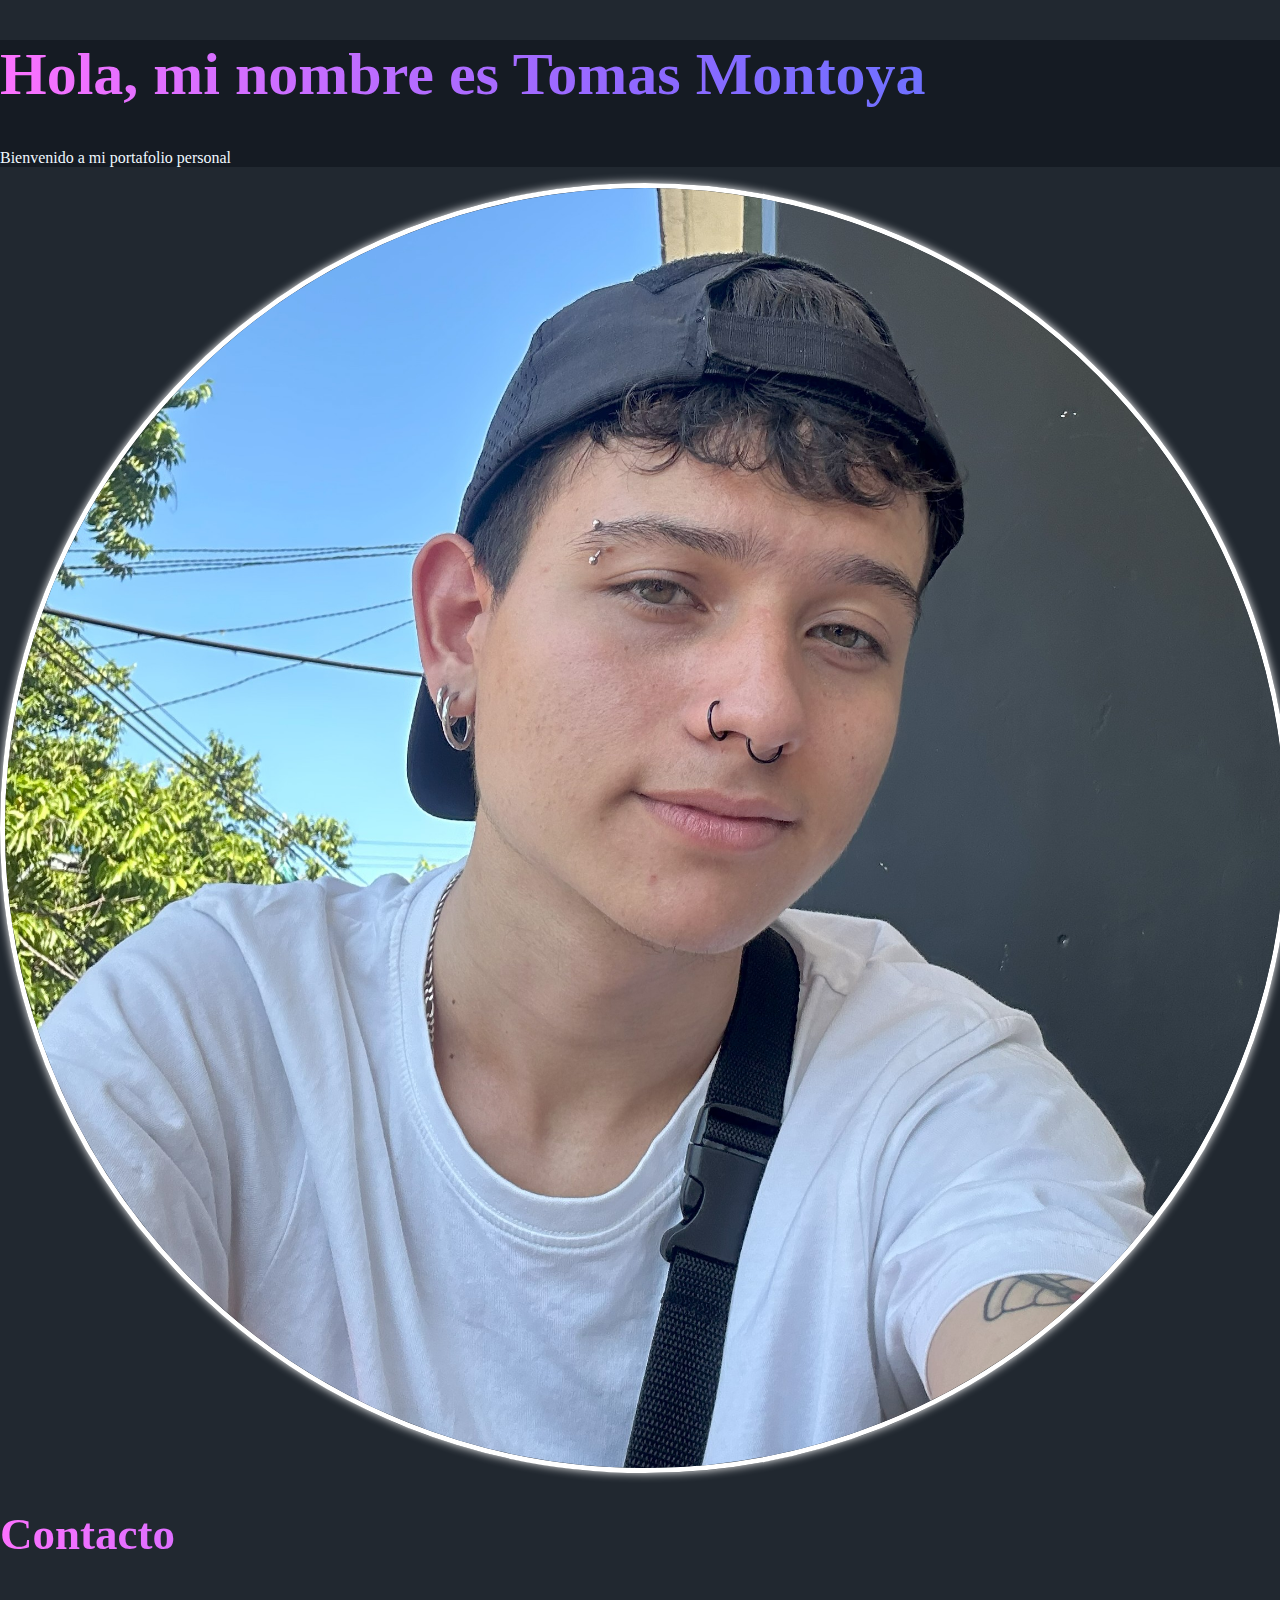
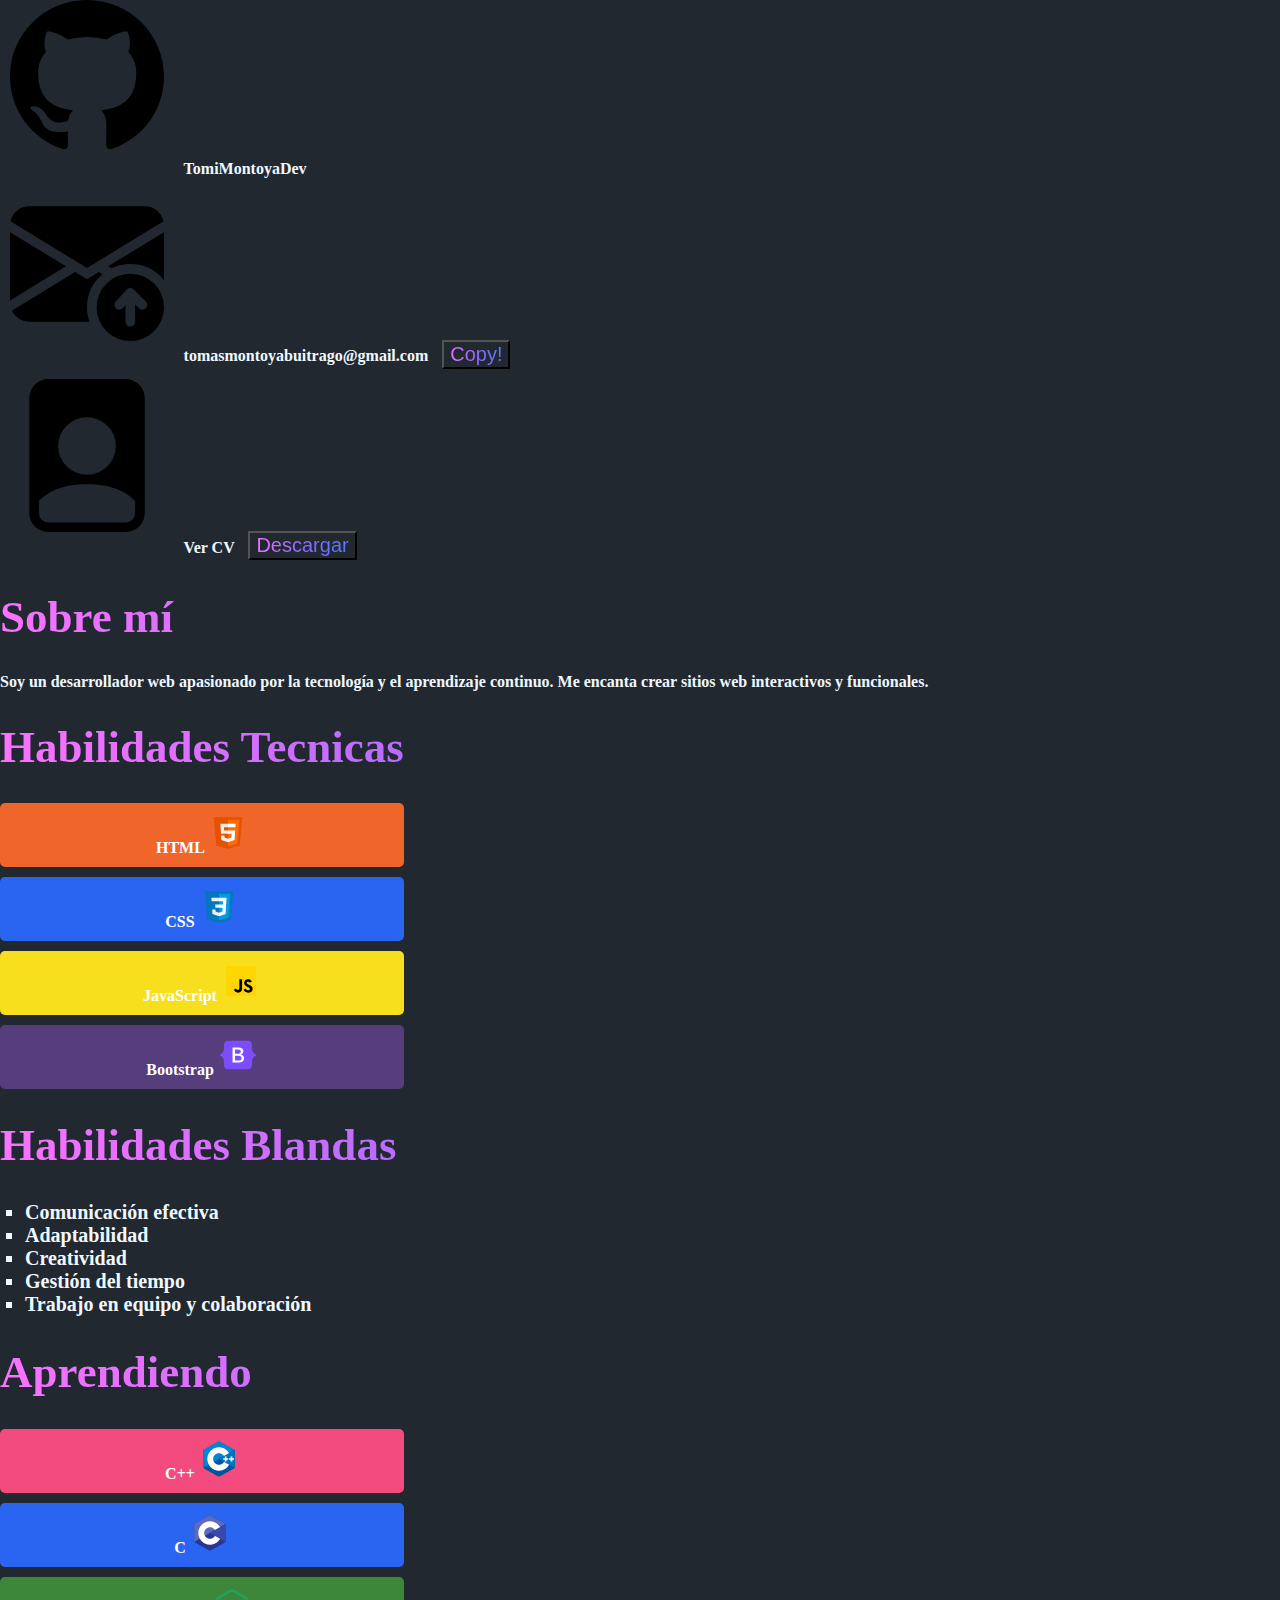
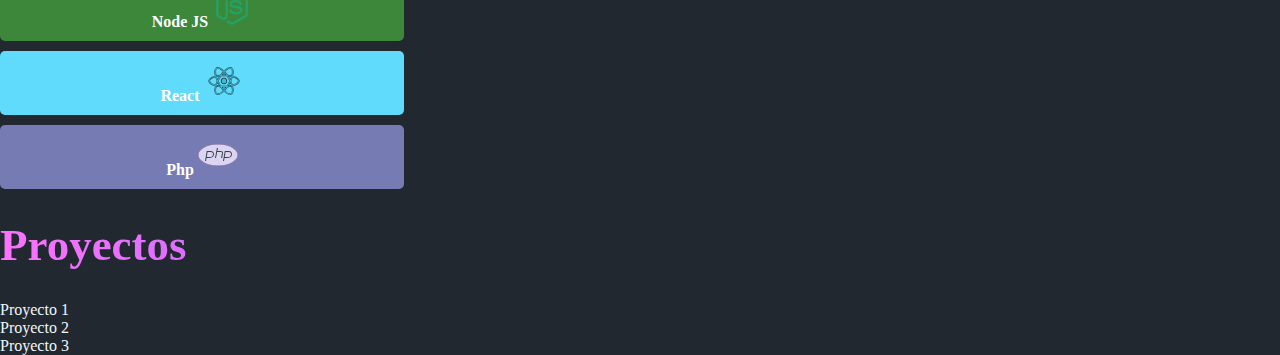
==== index.html @ 0b754c46 "first commit" ====
<!DOCTYPE html>
<html lang="es">
  <head>
    <meta charset="utf-8" />
    <meta name="viewport" content="width=device-width, initial-scale=1" />
    <title>Portfolio</title>
    <link
      href="https://cdn.jsdelivr.net/npm/bootstrap@5.3.5/dist/css/bootstrap.min.css"
      rel="stylesheet"
      integrity="sha384-SgOJa3DmI69IUzQ2PVdRZhwQ+dy64/BUtbMJw1MZ8t5HZApcHrRKUc4W0kG879m7"
      crossorigin="anonymous"
    />
    <link rel="stylesheet" href="index.css" />
  </head>
  <body>
    <header class="text-white text-center p-3" id="header">
      <h1 id="title">Hola, mi nombre es Tomas Montoya</h1>
      <p>Bienvenido a mi portafolio personal</p>
    </header>
    <main>
      <!-- IMAGEN -->
      <div class="container mt-5">
        <div class="row">
          <div class="col-md-6">
            <img
              src="./img/fototomi.jpg"
              alt=""
              id="fototomi"
              class="img-fluid"
            />
          </div>
          <!-- FIN IMAGEN -->

          <!-- CONTACTO -->
          <div class="col-md-6 d-">
            <h1>Contacto</h1>
            <ul class="d-flex flex-column">
              <li id="gith">
                <a href="https://github.com/TomiMontoyaDev" target="_blank"><img src="./img/github.svg" id="github" alt=""  /></a>TomiMontoyaDev 
              </li>
              <li id="mail"><a href="mailto:tomasmontoyabuitrago@gmail.com" target="_blank"><img src="./img/mail.svg" id="correo" alt="" ></a>tomasmontoyabuitrago@gmail.com <button id="copiar" onclick="copiarCorreo()">Copy!</button></li>
              <li id="hojavida"><a href="./Hoja de vida Tomas.pdf" target="_blank"><img src="./img/cv.svg" id="cv" alt="" /></a>Ver CV <button id ="descargar" onclick="descargarCV()">Descargar</button></li>
              </ul>
              <!-- FIN CONTACTO -->

              <!-- SOBRE MI -->
            <h1>Sobre mí</h1>
            <p id="sobremi">
              Soy un desarrollador web apasionado por la tecnología y el
              aprendizaje continuo. Me encanta crear sitios web interactivos y
              funcionales.
            </p>
            <!-- FIN SOBRE MI -->

            <!-- HARDSKILLS -->
            <h1>Habilidades Tecnicas</h1>
            <ul>
              <li id="html">HTML <img src="./img/html.svg" width="40px" alt="" /></li>
              <li id="css">CSS <img src="./img/css.svg" width="40px" alt="" /></li>
              <li id="js">JavaScript <img src="./img/js.svg" width="40px" alt="" /></li>
              <li id="bootstrap">
                Bootstrap <img src="./img/bootstrap.svg" width="40px" alt="" />
              </li>
            </ul>
            <!-- FIN HARDSKILLS -->
          </div>
          <div class="col-md-6">
            <!-- SOFTSKILLS -->
            <h1>Habilidades Blandas</h1>
            <ul id="softskills">
              <li>Comunicación efectiva</li>
              <li>Adaptabilidad</li>
              <li>Creatividad</li>
              <li>Gestión del tiempo</li>
              <li>Trabajo en equipo y colaboración</li>
            </ul>
            <!-- FIN SOFTSKILLS -->

            <!-- APRENDIENDO -->
            <h1>Aprendiendo</h1>
            <ul>
              <li id="cpp">C++ <img src="./img/cpp.svg" width="40px" alt="" /></li>
              <li id="c">C <img src="./img/c.svg" width="40px" alt="" /></li>
              <li id="nodejs">
                Node JS <img src="./img/nodejs.svg" width="40px" alt="" />
              </li>
              <li id="react">React <img src="./img/react.svg" width="40px" alt="" /></li>
              <li id="php">Php <img src="./img/php.svg" width="40px" alt="" /></li>
            </ul>
            <!-- FIN APRENDIENDO -->
          </div>
        </div>
      </div>
      <!-- PROYECTOS -->
      <div class="container mt-5 mb-5" id="proyectos">
        <div class="row">
          <div class="col-md-6">
            <h1>Proyectos</h1>
            <ul>
              <li>Proyecto 1</li>
              <li>Proyecto 2</li>
              <li>Proyecto 3</li>
            </ul>
          </div>
          <!-- FIN PROYECTOS -->
    </main>
    <script
      src="https://cdn.jsdelivr.net/npm/bootstrap@5.3.5/dist/js/bootstrap.bundle.min.js"
      integrity="sha384-k6d4wzSIapyDyv1kpU366/PK5hCdSbCRGRCMv+eplOQJWyd1fbcAu9OCUj5zNLiq"
      crossorigin="anonymous"
    ></script>
    <script>
      function copiarCorreo() {
        const correo = "tomasmontoyabuitrago@gmail.com";
        navigator.clipboard.writeText(correo);
        document.getElementById("copiar").innerText = "¡Copiado!";
        setTimeout(() => {
          document.getElementById("copiar").innerText = "Copy!";
        }, 2000);
      }

      function descargarCV() {
        const link = document.createElement("a");
        link.href = "./Hoja de vida Tomas.pdf";
        link.download = "Hoja de vida Tomas.pdf";
        link.click();
      }

    </script>
  </body>
</html>
---- index.css ----
html,
body {
  margin: 0;
  padding: 0;
  background-color: #212830;
  color: aliceblue;
}

#fototomi {
  border-radius: 100%;
  width: 100%;
  height: 90%;
  object-fit: cover;
  object-position: center;
  box-shadow: 0 0 10px rgba(255, 255, 255);
  transition: transform 0.3s ease-in-out;
  cursor: pointer;
  border-radius: 100%;
  border: 5px solid #fff;
}

#header {
  background-color: #151b23;
}

#title {
  background: linear-gradient(
    to right,
    #fc72ff,
    #8f68ff,
    #487bff,
    #8f68ff,
    #fc72ff
  );
  background-size: 200%;
  background-clip: text;
  -webkit-background-clip: text;
  -webkit-text-fill-color: transparent;
  animation: gradient 2.5s linear infinite;
  font-size: 60px;
}

@keyframes gradient {
  to {
    background-position: 200%;
  }
}

ul {
  list-style-type: none;
  padding: 0;
  margin: 0;
}

#html {
  background-color: #f06529;
  color: #fff;
  padding: 10px;
  border-radius: 5px;
  margin-bottom: 10px;
  font-weight: bold;
  width: 30%;
  text-align: center;
}

#css {
  background-color: #2965f1;
  color: #fff;
  padding: 10px;
  border-radius: 5px;
  margin-bottom: 10px;
  font-weight: bold;
  width: 30%;
  text-align: center;
}

#js {
  background-color: #f7df1e;
  color: #fff;
  padding: 10px;
  border-radius: 5px;
  margin-bottom: 10px;
  font-weight: bold;
  width: 30%;
  text-align: center;
}

#bootstrap {
  background-color: #563d7c;
  color: #fff;
  padding: 10px;
  border-radius: 5px;
  margin-bottom: 10px;
  font-weight: bold;
  width: 30%;
  text-align: center;
}

#cpp {
  background-color: #f34b7d;
  color: #fff;
  padding: 10px;
  border-radius: 5px;
  margin-bottom: 10px;
  font-weight: bold;
  width: 30%;
  text-align: center;
}

#c {
  background-color: #2965f1;
  color: #fff;
  padding: 10px;
  border-radius: 5px;
  margin-bottom: 10px;
  font-weight: bold;
  width: 30%;
  text-align: center;
}

#nodejs {
  background-color: #3c873a;
  color: #fff;
  padding: 10px;
  border-radius: 5px;
  margin-bottom: 10px;
  font-weight: bold;
  width: 30%;
  text-align: center;
}

#react {
  background-color: #61dbfb;
  color: #fff;
  padding: 10px;
  border-radius: 5px;
  margin-bottom: 10px;
  font-weight: bold;
  width: 30%;
  text-align: center;
}

#php {
  background-color: #777bb3;
  color: #fff;
  padding: 10px;
  border-radius: 5px;
  margin-bottom: 10px;
  font-weight: bold;
  width: 30%;
  text-align: center;
}

#github {
  color: #000;
  padding: 10px;
  border-radius: 5px;
  margin-bottom: 10px;
  font-weight: bold;
  width: 12%;
  text-align: center;
  margin-right: 10px;
}

#github:hover {
  background-color: #fff;
  color: #000;
  box-shadow: 0 0 10px rgba(255, 255, 255);
  transform: scale(1.05);
}

#correo {
  color: #000;
  padding: 10px;
  border-radius: 5px;
  margin-bottom: 10px;
  font-weight: bold;
  width: 12%;
  text-align: center;
  margin-right: 10px;
}

#correo:hover {
  background-color: #fff;
  color: #000;
  box-shadow: 0 0 10px rgba(255, 255, 255);
  transform: scale(1.05);
}

#gith {
  font-weight: bold;
}

#mail {
  font-weight: bold;
}

#softskills {
  font-weight: bold;
  font-size: 20px;
  list-style: square;
  margin-left: 25px;
}

h1 {
  background: linear-gradient(
    to right,
    #fc72ff,
    #8f68ff,
    #487bff,
    #8f68ff,
    #fc72ff
  );
  background-size: 200%;
  background-clip: text;
  -webkit-background-clip: text;
  -webkit-text-fill-color: transparent;
  animation: gradient 2.5s linear infinite;
  font-size: 45px;
}

#copiar {
  background: linear-gradient(
    to right,
    #fc72ff,
    #8f68ff,
    #487bff,
    #8f68ff,
    #fc72ff
  );
  background-size: 200%;
  background-clip: text;
  -webkit-background-clip: text;
  -webkit-text-fill-color: transparent;
  animation: gradient 2.5s linear infinite;
  font-size: 20px;
  margin-left: 10px;
}

#sobremi {
  font-weight: bold;
}

#cv {
  color: #000;
  padding: 10px;
  border-radius: 5px;
  margin-bottom: 10px;
  font-weight: bold;
  width: 12%;
  text-align: center;
  margin-right: 10px;
}

#cv:hover {
  background-color: #fff;
  color: #000;
  box-shadow: 0 0 10px rgba(255, 255, 255);
  transform: scale(1.05);
}

#hojavida {
  font-weight: bold;
}

#descargar {
  background: linear-gradient(
    to right,
    #fc72ff,
    #8f68ff,
    #487bff,
    #8f68ff,
    #fc72ff
  );
  background-size: 200%;
  background-clip: text;
  -webkit-background-clip: text;
  -webkit-text-fill-color: transparent;
  animation: gradient 2.5s linear infinite;
  font-size: 20px;
  margin-left: 10px;
}
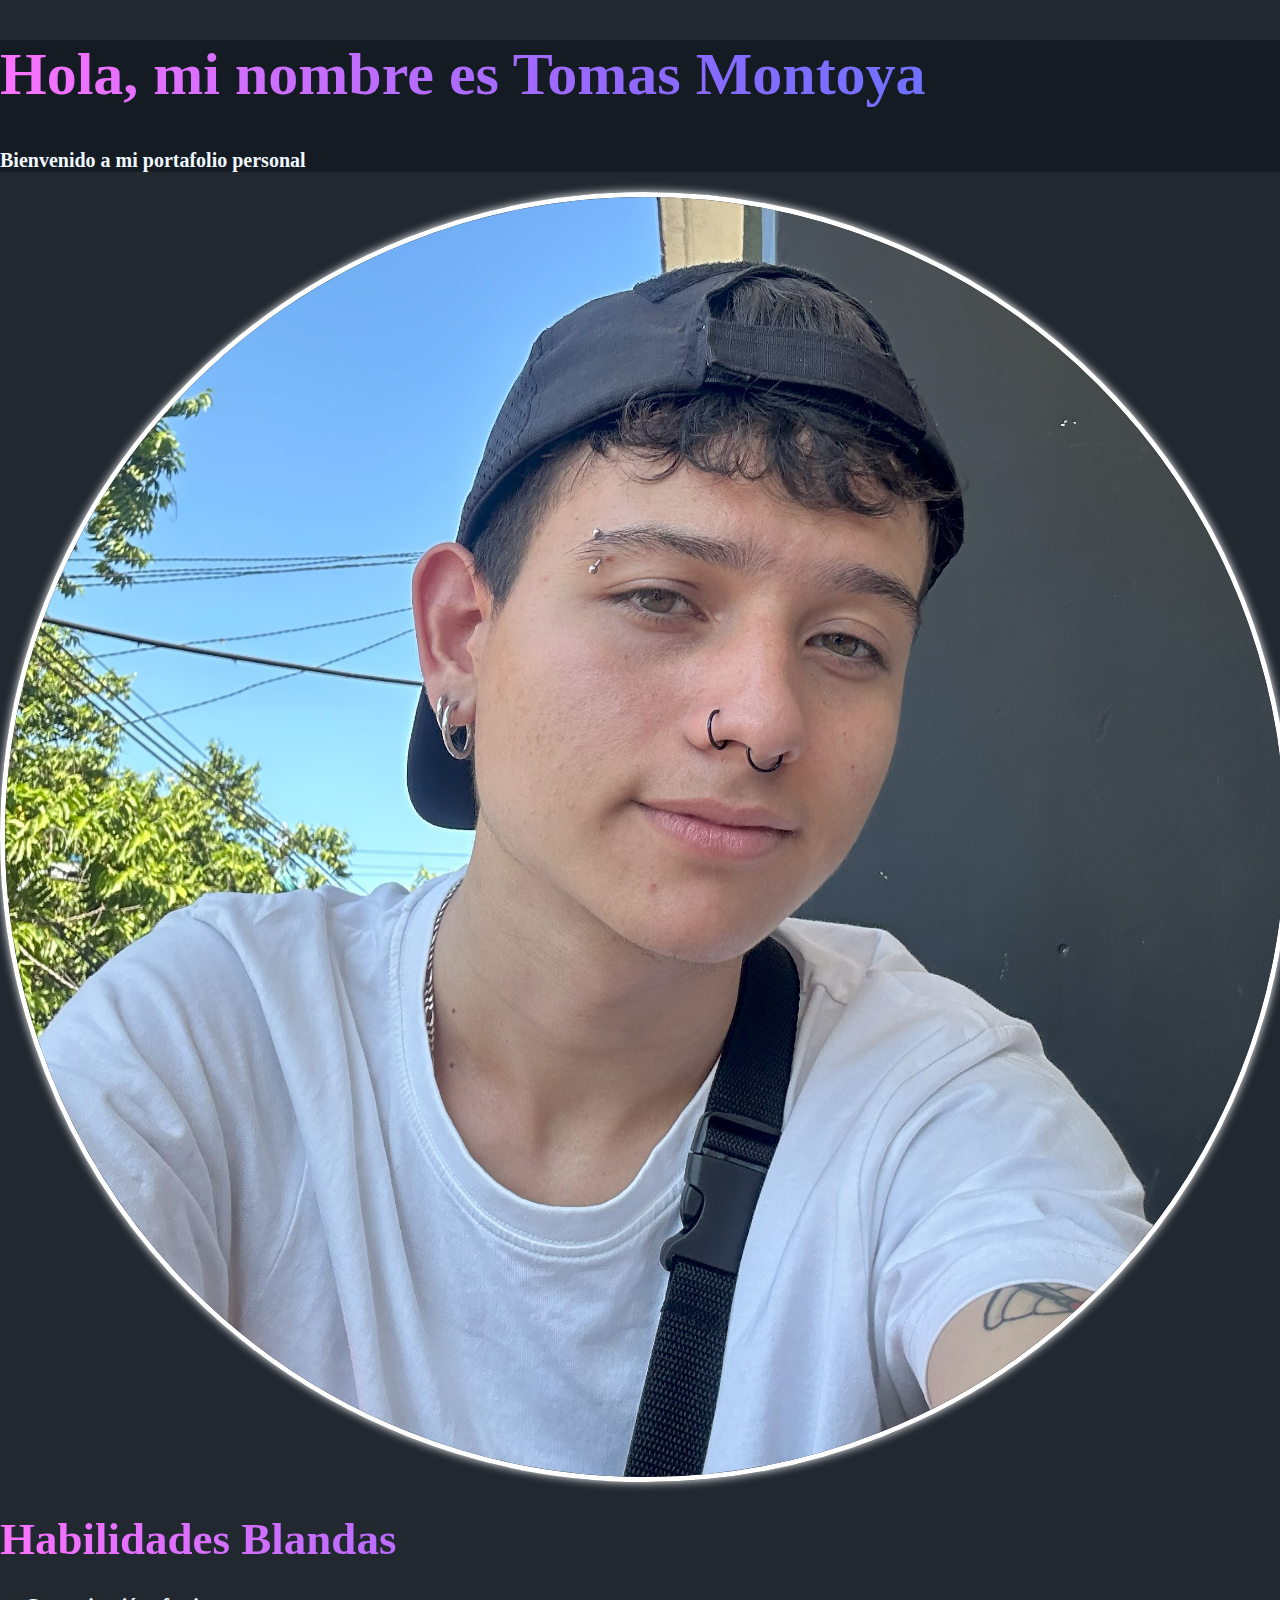
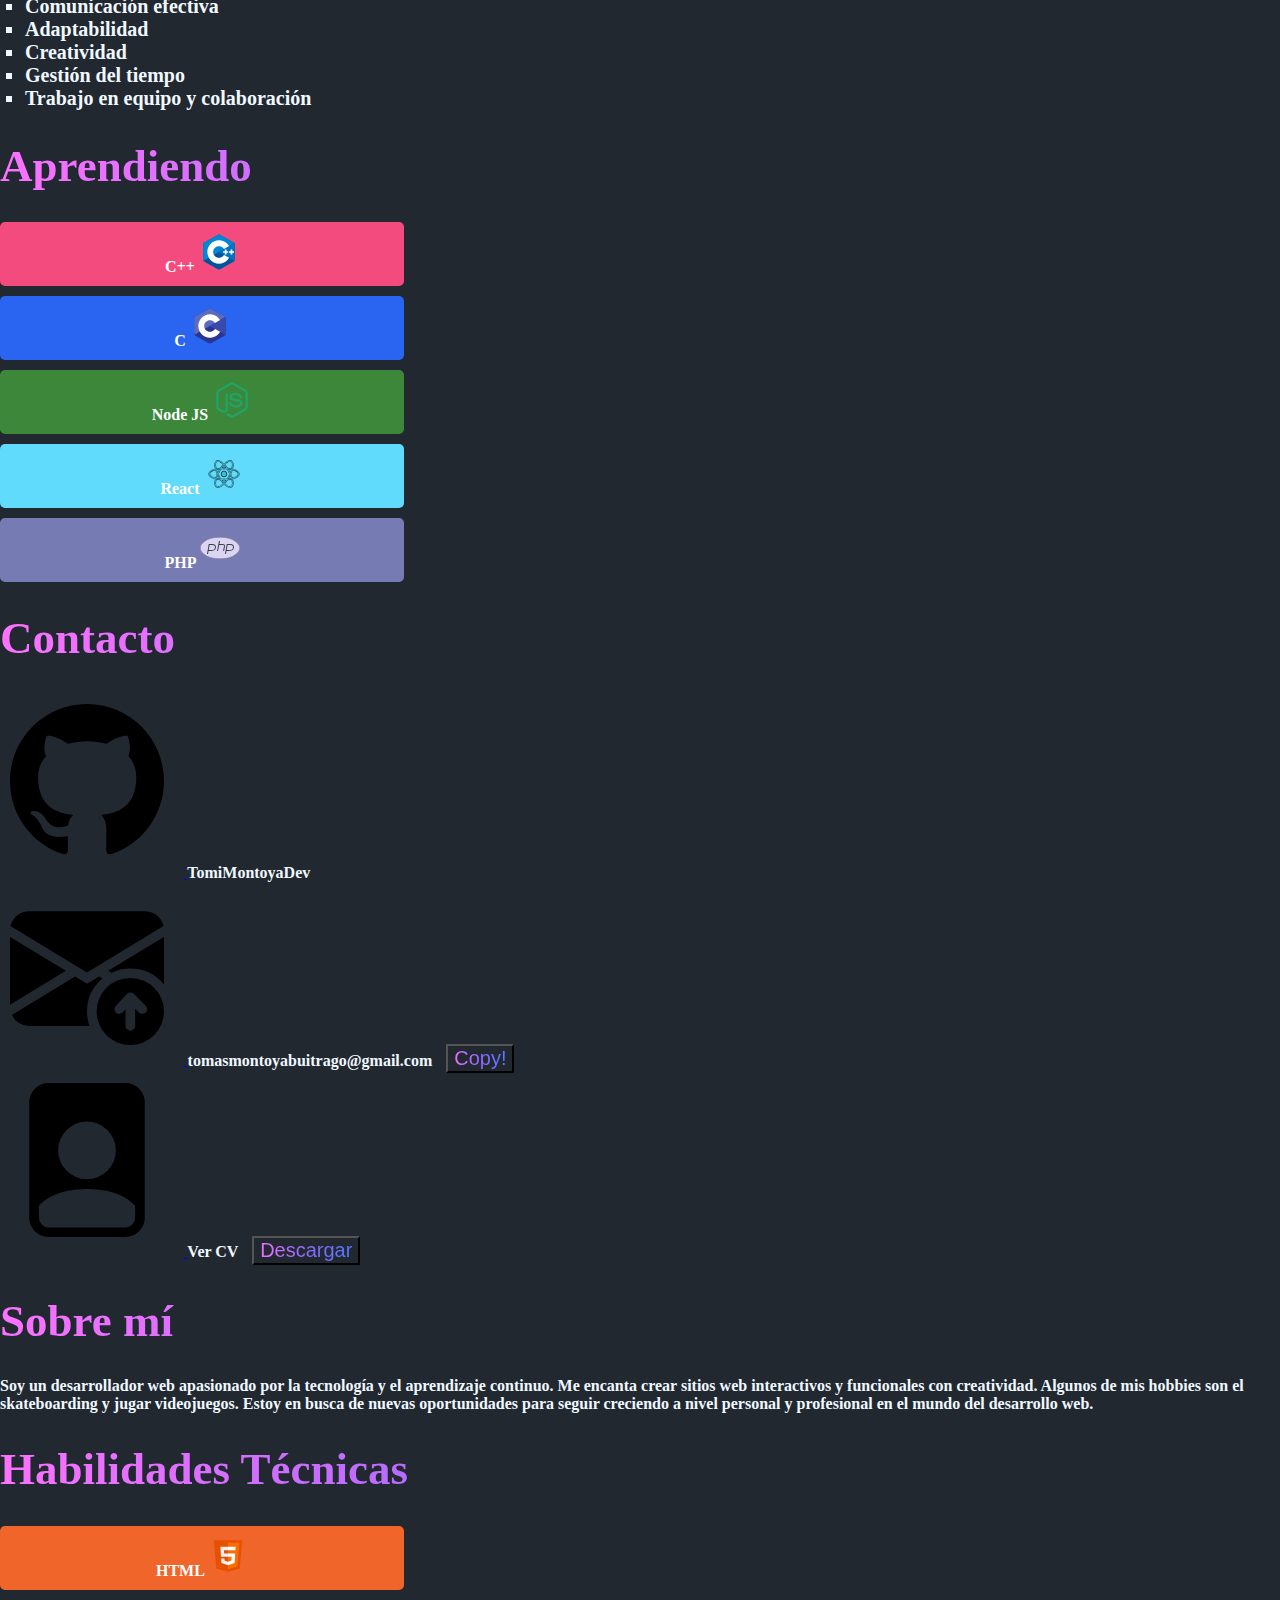
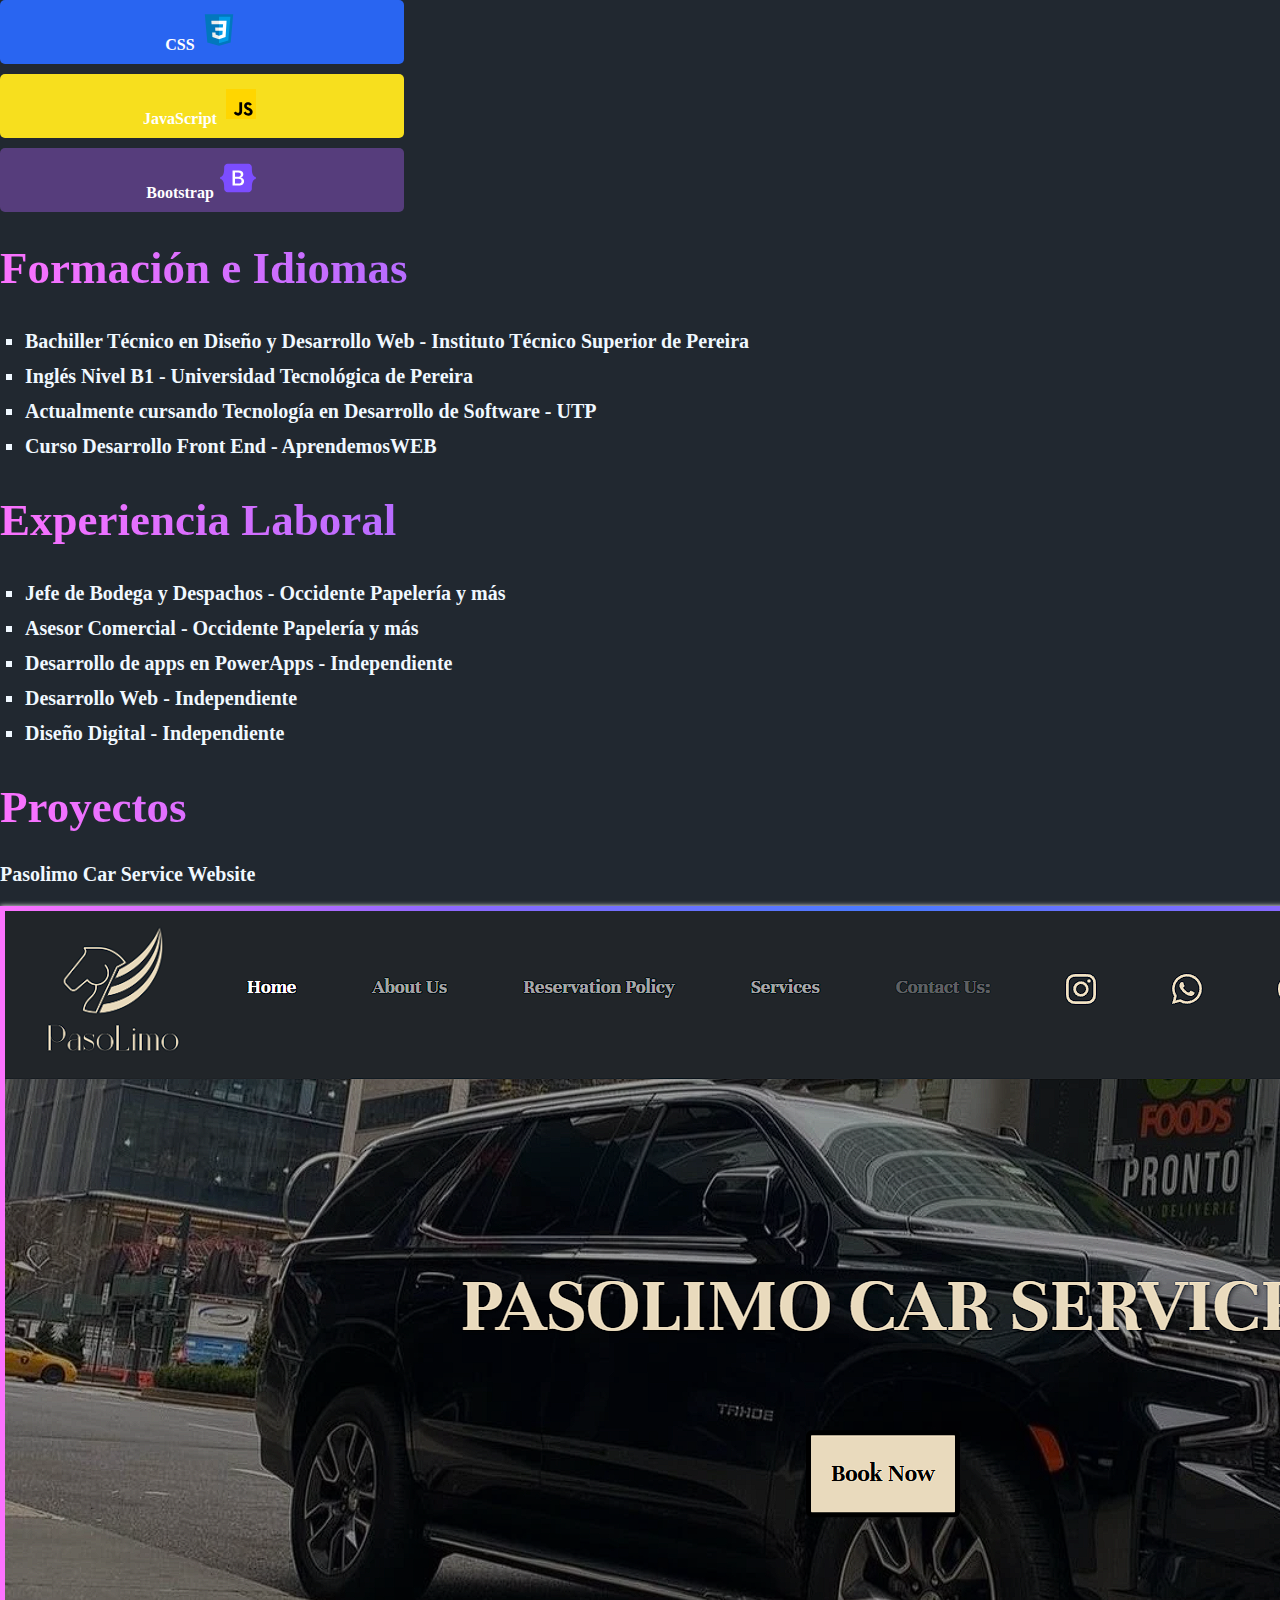
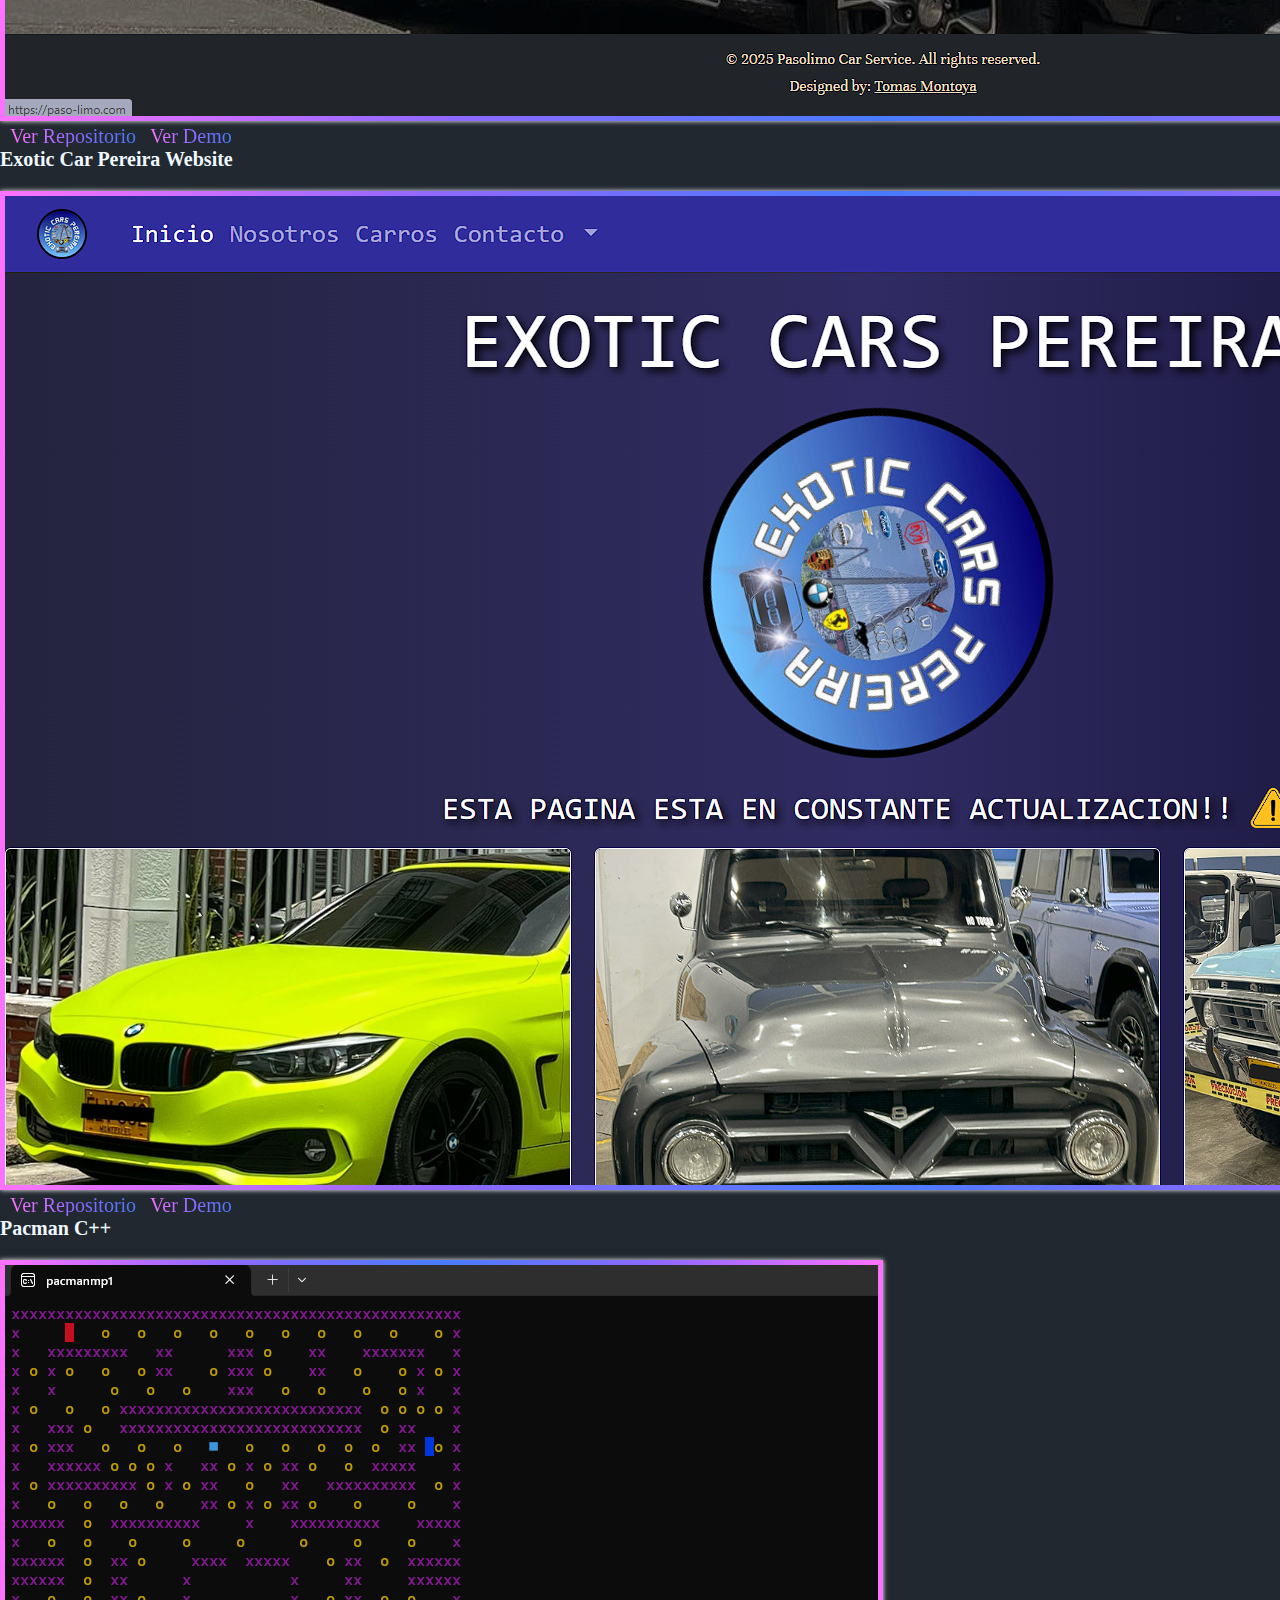
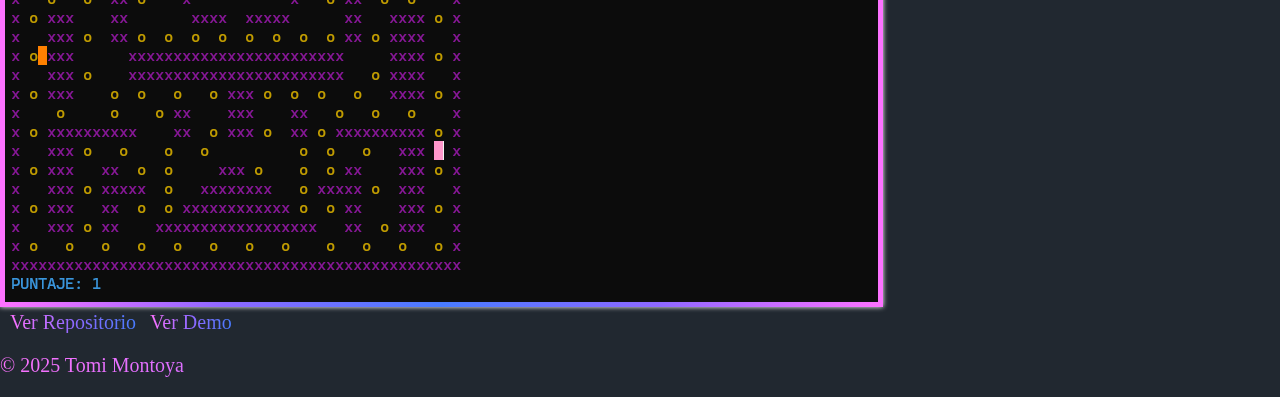
==== commit 9e154466: "Se agrega la mayoria del contenido, con animaciones y botones" ====
--- a/index.html
+++ b/index.html
@@ -15,57 +15,18 @@
   <body>
     <header class="text-white text-center p-3" id="header">
       <h1 id="title">Hola, mi nombre es Tomas Montoya</h1>
-      <p>Bienvenido a mi portafolio personal</p>
+      <p id="subtitle">Bienvenido a mi portafolio personal</p>
     </header>
     <main>
       <!-- IMAGEN -->
       <div class="container mt-5">
         <div class="row">
+          <!-- COLUMNA IZQUIERDA: Imagen, Softskills y Aprendiendo -->
           <div class="col-md-6">
-            <img
-              src="./img/fototomi.jpg"
-              alt=""
-              id="fototomi"
-              class="img-fluid"
-            />
-          </div>
-          <!-- FIN IMAGEN -->
-
-          <!-- CONTACTO -->
-          <div class="col-md-6 d-">
-            <h1>Contacto</h1>
-            <ul class="d-flex flex-column">
-              <li id="gith">
-                <a href="https://github.com/TomiMontoyaDev" target="_blank"><img src="./img/github.svg" id="github" alt=""  /></a>TomiMontoyaDev 
-              </li>
-              <li id="mail"><a href="mailto:tomasmontoyabuitrago@gmail.com" target="_blank"><img src="./img/mail.svg" id="correo" alt="" ></a>tomasmontoyabuitrago@gmail.com <button id="copiar" onclick="copiarCorreo()">Copy!</button></li>
-              <li id="hojavida"><a href="./Hoja de vida Tomas.pdf" target="_blank"><img src="./img/cv.svg" id="cv" alt="" /></a>Ver CV <button id ="descargar" onclick="descargarCV()">Descargar</button></li>
-              </ul>
-              <!-- FIN CONTACTO -->
-
-              <!-- SOBRE MI -->
-            <h1>Sobre mí</h1>
-            <p id="sobremi">
-              Soy un desarrollador web apasionado por la tecnología y el
-              aprendizaje continuo. Me encanta crear sitios web interactivos y
-              funcionales.
-            </p>
-            <!-- FIN SOBRE MI -->
-
-            <!-- HARDSKILLS -->
-            <h1>Habilidades Tecnicas</h1>
-            <ul>
-              <li id="html">HTML <img src="./img/html.svg" width="40px" alt="" /></li>
-              <li id="css">CSS <img src="./img/css.svg" width="40px" alt="" /></li>
-              <li id="js">JavaScript <img src="./img/js.svg" width="40px" alt="" /></li>
-              <li id="bootstrap">
-                Bootstrap <img src="./img/bootstrap.svg" width="40px" alt="" />
-              </li>
-            </ul>
-            <!-- FIN HARDSKILLS -->
-          </div>
-          <div class="col-md-6">
-            <!-- SOFTSKILLS -->
+            <!-- Imagen -->
+            <img src="./img/fototomi.jpg" alt="Foto Tomi" id="fototomi" class="img-fluid mb-4" />
+    
+            <!-- Habilidades Blandas -->
             <h1>Habilidades Blandas</h1>
             <ul id="softskills">
               <li>Comunicación efectiva</li>
@@ -74,35 +35,129 @@
               <li>Gestión del tiempo</li>
               <li>Trabajo en equipo y colaboración</li>
             </ul>
-            <!-- FIN SOFTSKILLS -->
-
-            <!-- APRENDIENDO -->
+    
+            <!-- Aprendiendo -->
             <h1>Aprendiendo</h1>
             <ul>
               <li id="cpp">C++ <img src="./img/cpp.svg" width="40px" alt="" /></li>
               <li id="c">C <img src="./img/c.svg" width="40px" alt="" /></li>
-              <li id="nodejs">
-                Node JS <img src="./img/nodejs.svg" width="40px" alt="" />
+              <li id="nodejs">Node JS <img src="./img/nodejs.svg" width="40px" alt="" /></li>
+              <li id="react">React <img src="./img/react.svg" width="40px" alt="" /></li>
+              <li id="php">PHP <img src="./img/php.svg" width="40px" alt="" /></li>
+            </ul>
+          </div>
+    
+          <!-- COLUMNA DERECHA: Contenido general -->
+          <div class="col-md-6">
+            <!-- Contacto -->
+            <h1>Contacto</h1>
+            <ul class="d-flex flex-column">
+              <li class="bold">
+                <a href="https://github.com/TomiMontoyaDev" target="_blank">
+                  <img src="./img/github.svg" id="github" alt="" />
+                </a>
+                TomiMontoyaDev
               </li>
-              <li id="react">React <img src="./img/react.svg" width="40px" alt="" /></li>
-              <li id="php">Php <img src="./img/php.svg" width="40px" alt="" /></li>
+              <li class="bold">
+                <a href="mailto:tomasmontoyabuitrago@gmail.com" target="_blank">
+                  <img src="./img/mail.svg" id="correo" alt="" />
+                </a>
+                tomasmontoyabuitrago@gmail.com
+                <button id="copiar" onclick="copiarCorreo()">Copy!</button>
+              </li>
+              <li class="bold">
+                <a href="./Hoja de vida Tomas.pdf" target="_blank">
+                  <img src="./img/cv.svg" id="cv" alt="" />
+                </a>
+                Ver CV
+                <button id="descargar" onclick="descargarCV()">Descargar</button>
+              </li>
             </ul>
-            <!-- FIN APRENDIENDO -->
+    
+            <!-- Sobre mí -->
+            <h1>Sobre mí</h1>
+            <p class="bold fs-5">
+              Soy un desarrollador web apasionado por la tecnología y el aprendizaje continuo. Me encanta crear sitios web interactivos y funcionales con creatividad. Algunos de mis hobbies son el skateboarding y jugar videojuegos. Estoy en busca de nuevas oportunidades para seguir creciendo a nivel personal y profesional en el mundo del desarrollo web.
+            </p>
+    
+            <!-- Habilidades Técnicas -->
+            <h1>Habilidades Técnicas</h1>
+            <ul>
+              <li id="html">HTML <img src="./img/html.svg" width="40px" alt="" /></li>
+              <li id="css">CSS <img src="./img/css.svg" width="40px" alt="" /></li>
+              <li id="js">JavaScript <img src="./img/js.svg" width="40px" alt="" /></li>
+              <li id="bootstrap">Bootstrap <img src="./img/bootstrap.svg" width="40px" alt="" /></li>
+            </ul>
+    
+            <!-- Formación e Idiomas -->
+            <h1>Formación e Idiomas</h1>
+            <ul class="lista">
+              <li class="bold">Bachiller Técnico en Diseño y Desarrollo Web - Instituto Técnico Superior de Pereira</li>
+              <li class="bold">Inglés Nivel B1 - Universidad Tecnológica de Pereira</li>
+              <li class="bold">Actualmente cursando Tecnología en Desarrollo de Software - UTP</li>
+              <li class="bold">Curso Desarrollo Front End - AprendemosWEB</li>
+            </ul>
+    
+            <!-- Experiencia Laboral -->
+            <h1>Experiencia Laboral</h1>
+            <ul class="lista">
+              <li class="bold">Jefe de Bodega y Despachos - Occidente Papelería y más</li>
+              <li class="bold">Asesor Comercial - Occidente Papelería y más</li>
+              <li class="bold">Desarrollo de apps en PowerApps - Independiente</li>
+              <li class="bold">Desarrollo Web - Independiente</li>
+              <li class="bold">Diseño Digital - Independiente</li>
+            </ul>
           </div>
         </div>
       </div>
       <!-- PROYECTOS -->
       <div class="container mt-5 mb-5" id="proyectos">
         <div class="row">
-          <div class="col-md-6">
+          <div class="text-center">
             <h1>Proyectos</h1>
+            <!-- PROYECTO 1 -->
             <ul>
-              <li>Proyecto 1</li>
-              <li>Proyecto 2</li>
-              <li>Proyecto 3</li>
+              <li class="titulop">Pasolimo Car Service Website</li>
+              <img src="./img/pasolimo.png" alt="" id="pasolimoimg" class="img-fluid" />
+              <div class="col-md-12 mb-5">
+                <a id="repositorio" href="https://github.com/TomiMontoyaDev/Pasolimo" target="_blank" class="btn btn-primary mt-3">Ver Repositorio</a>
+                <a id="demo" href="https://paso-limo.com/" target="_blank" class="btn btn-success mt-3">Ver Demo</a>
+              </div>
             </ul>
+            <!-- FIN PROYECTO 1 -->
+             <!-- PROYECTO 2 -->
+          <ul>
+            <li class="titulop">Exotic Car Pereira Website</li>
+            <img src="./img/exotic.png" alt="" id="pasolimoimg" class="img-fluid" />
+            <div class="col-md-12 mb-5">
+              <a id="repositorio" href="https://github.com/TomiMontoyaDev/Exotic-Cars-Pereira" target="_blank" class="btn btn-primary mt-3">Ver Repositorio</a>
+              <a id="demo" href="https://tomimontoyadev.github.io/Exotic-Cars-Pereira/carros.html" target="_blank" class="btn btn-success mt-3">Ver Demo</a>
+            </div>
+          </ul>
+          <!-- FIN PROYECTO 2 -->
+          <!-- PROYECTO 3 -->
+          <ul>
+            <li class="titulop">Pacman C++</li>
+            <img src="./img/pacman.png" alt="" id="pasolimoimg" class="img-fluid" />
+            <div class="col-md-12 mb-5">
+              <a id="repositorio" href="https://github.com/TomiMontoyaDev/Pacman-C-" target="_blank" class="btn btn-primary mt-3">Ver Repositorio</a>
+              <a id="demo" onclick="abrirPacman()" class="btn btn-success mt-3">Ver Demo</a>
+            </div>
+          </ul>
+          <!-- FIN PROYECTO 3 -->
           </div>
           <!-- FIN PROYECTOS -->
+
+           <!-- FOOTER -->
+        </div>
+        <div class="row" id="footer">
+          <div class="col-md-12">
+            <p class="text-center">© 2025 Tomi Montoya</p>
+          </div>
+        </div>
+      </div>
+    </div>
+      <!-- FIN FOOTER -->
     </main>
     <script
       src="https://cdn.jsdelivr.net/npm/bootstrap@5.3.5/dist/js/bootstrap.bundle.min.js"
@@ -126,6 +181,10 @@
         link.click();
       }
 
+      function abrirPacman() {
+        window.open("./pacmanmapa1.exe", "_blank");
+      }
+
     </script>
   </body>
 </html>
--- a/index.css
+++ b/index.css
@@ -7,16 +7,18 @@
 }
 
 #fototomi {
-  border-radius: 100%;
+  border-radius: 50%;
   width: 100%;
-  height: 90%;
   object-fit: cover;
   object-position: center;
   box-shadow: 0 0 10px rgba(255, 255, 255);
   transition: transform 0.3s ease-in-out;
-  cursor: pointer;
   border-radius: 100%;
   border: 5px solid #fff;
+  display: block;
+  margin: 0 auto;
+  aspect-ratio: 1/1;
+  margin-top: 0;
 }
 
 #header {
@@ -187,11 +189,7 @@
   transform: scale(1.05);
 }
 
-#gith {
-  font-weight: bold;
-}
-
-#mail {
+.bold {
   font-weight: bold;
 }
 
@@ -200,6 +198,7 @@
   font-size: 20px;
   list-style: square;
   margin-left: 25px;
+  margin-top: 0;
 }
 
 h1 {
@@ -235,10 +234,6 @@
   animation: gradient 2.5s linear infinite;
   font-size: 20px;
   margin-left: 10px;
-}
-
-#sobremi {
-  font-weight: bold;
 }
 
 #cv {
@@ -259,10 +254,6 @@
   transform: scale(1.05);
 }
 
-#hojavida {
-  font-weight: bold;
-}
-
 #descargar {
   background: linear-gradient(
     to right,
@@ -280,3 +271,73 @@
   font-size: 20px;
   margin-left: 10px;
 }
+
+.titulop {
+  font-weight: bold;
+  font-size: 20px;
+  margin-bottom: 20px;
+}
+
+#pasolimoimg {
+  border: solid 5px #fff;
+  border-image: linear-gradient(
+    to right,
+    #fc72ff,
+    #8f68ff,
+    #487bff,
+    #8f68ff,
+    #fc72ff
+  );
+  border-image-slice: 1;
+  box-shadow: 0 0 5px rgba(255, 255, 255);
+  transition: transform 0.3s ease-in-out;
+}
+
+#repositorio,
+#demo {
+  background: linear-gradient(
+    to right,
+    #fc72ff,
+    #8f68ff,
+    #487bff,
+    #8f68ff,
+    #fc72ff
+  );
+  background-size: 200%;
+  background-clip: text;
+  -webkit-background-clip: text;
+  -webkit-text-fill-color: transparent;
+  animation: gradient 2.5s linear infinite;
+  font-size: 20px;
+  margin-left: 10px;
+}
+
+#subtitle {
+  font-weight: bold;
+  font-size: 20px;
+}
+
+.lista {
+  font-weight: bold;
+  font-size: 20px;
+  list-style: square;
+  margin-left: 25px;
+  line-height: 1.75;
+}
+
+#footer {
+  background: linear-gradient(
+    to right,
+    #fc72ff,
+    #8f68ff,
+    #487bff,
+    #8f68ff,
+    #fc72ff
+  );
+  background-size: 200%;
+  background-clip: text;
+  -webkit-background-clip: text;
+  -webkit-text-fill-color: transparent;
+  animation: gradient 2.5s linear infinite;
+  font-size: 20px;
+}
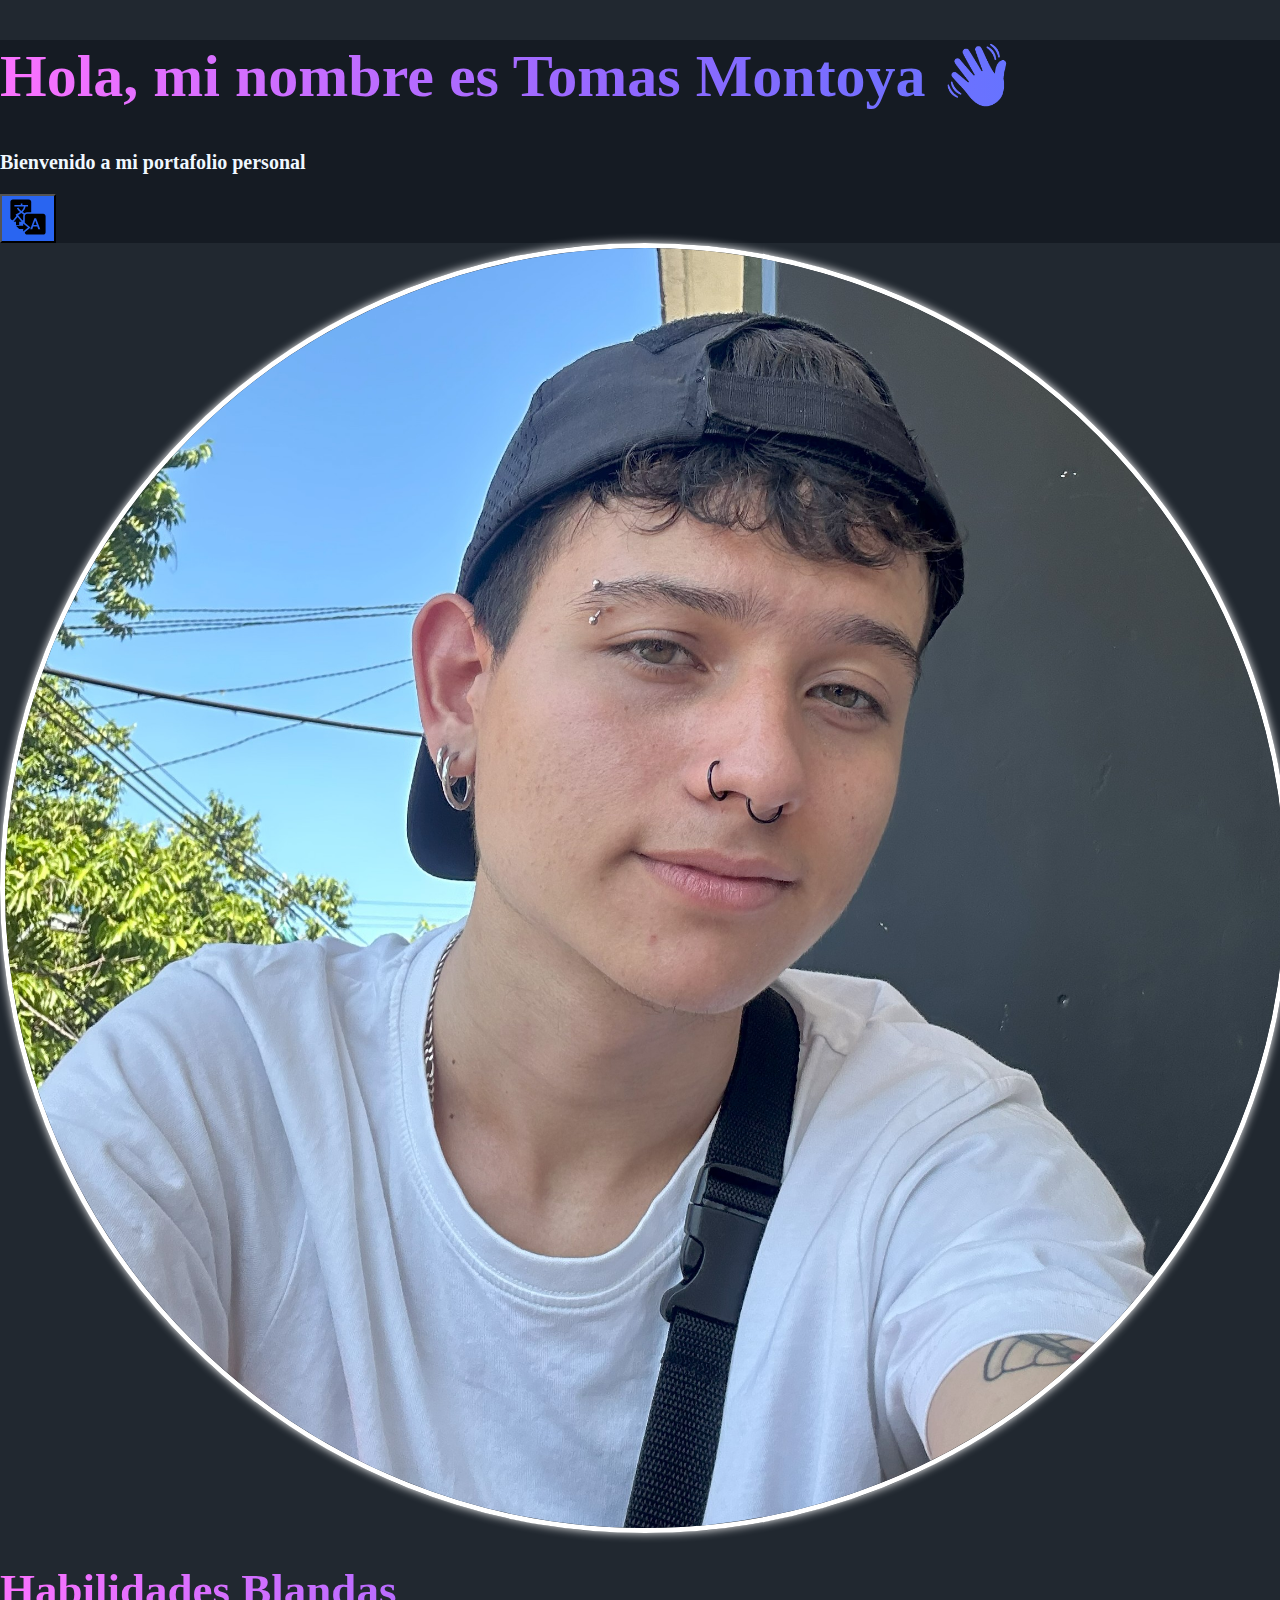
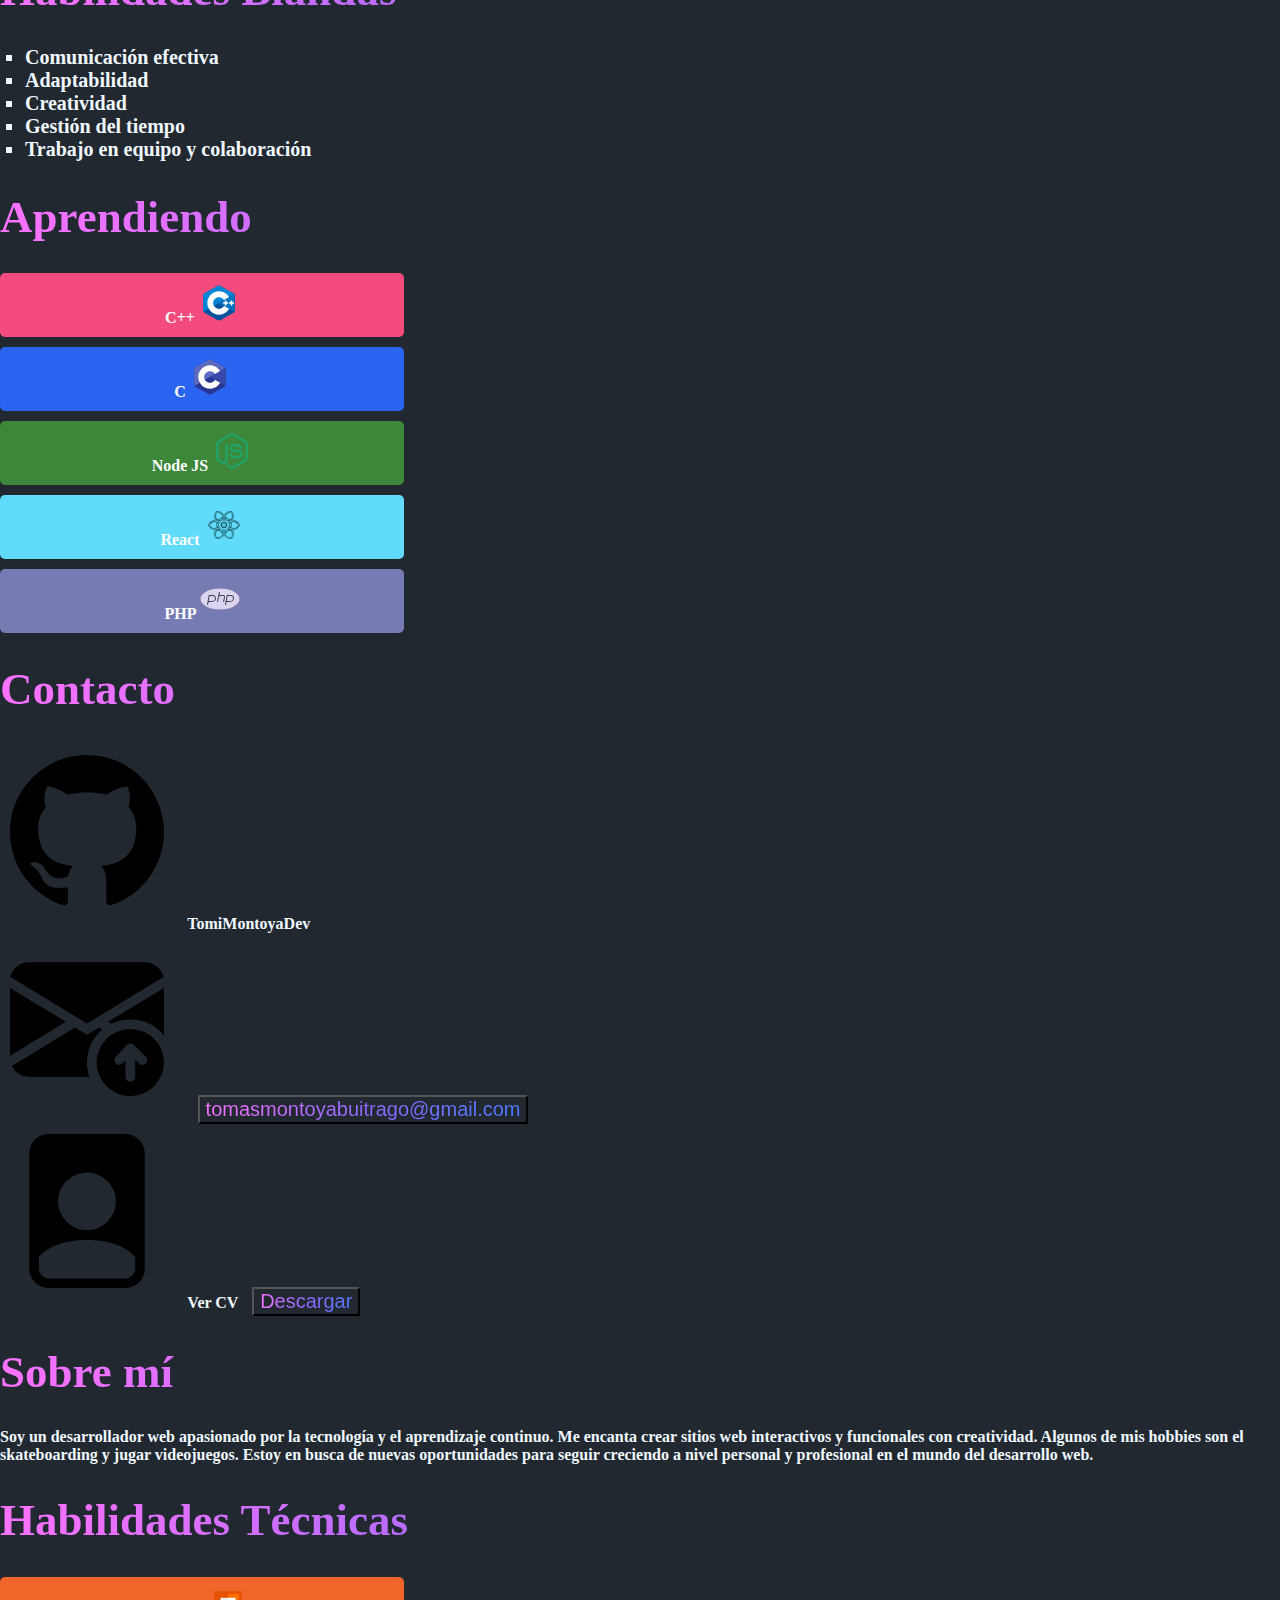
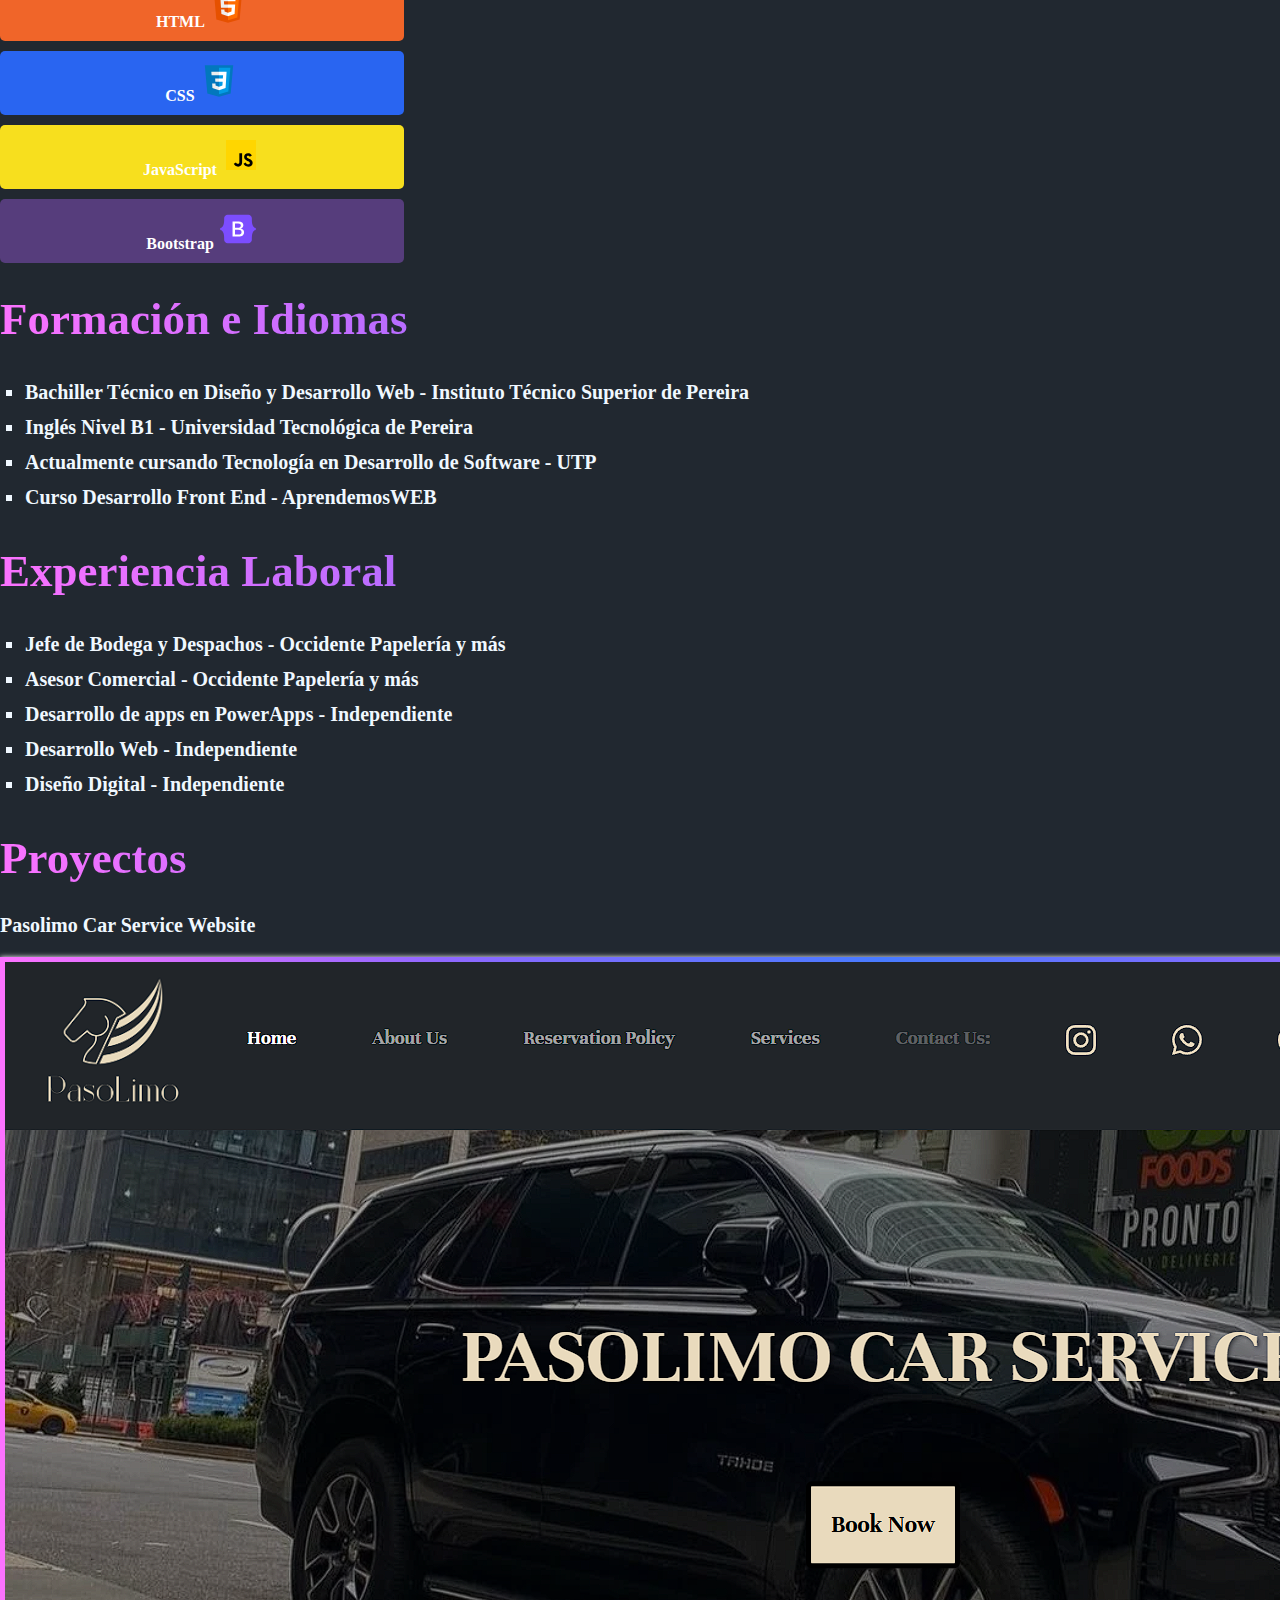
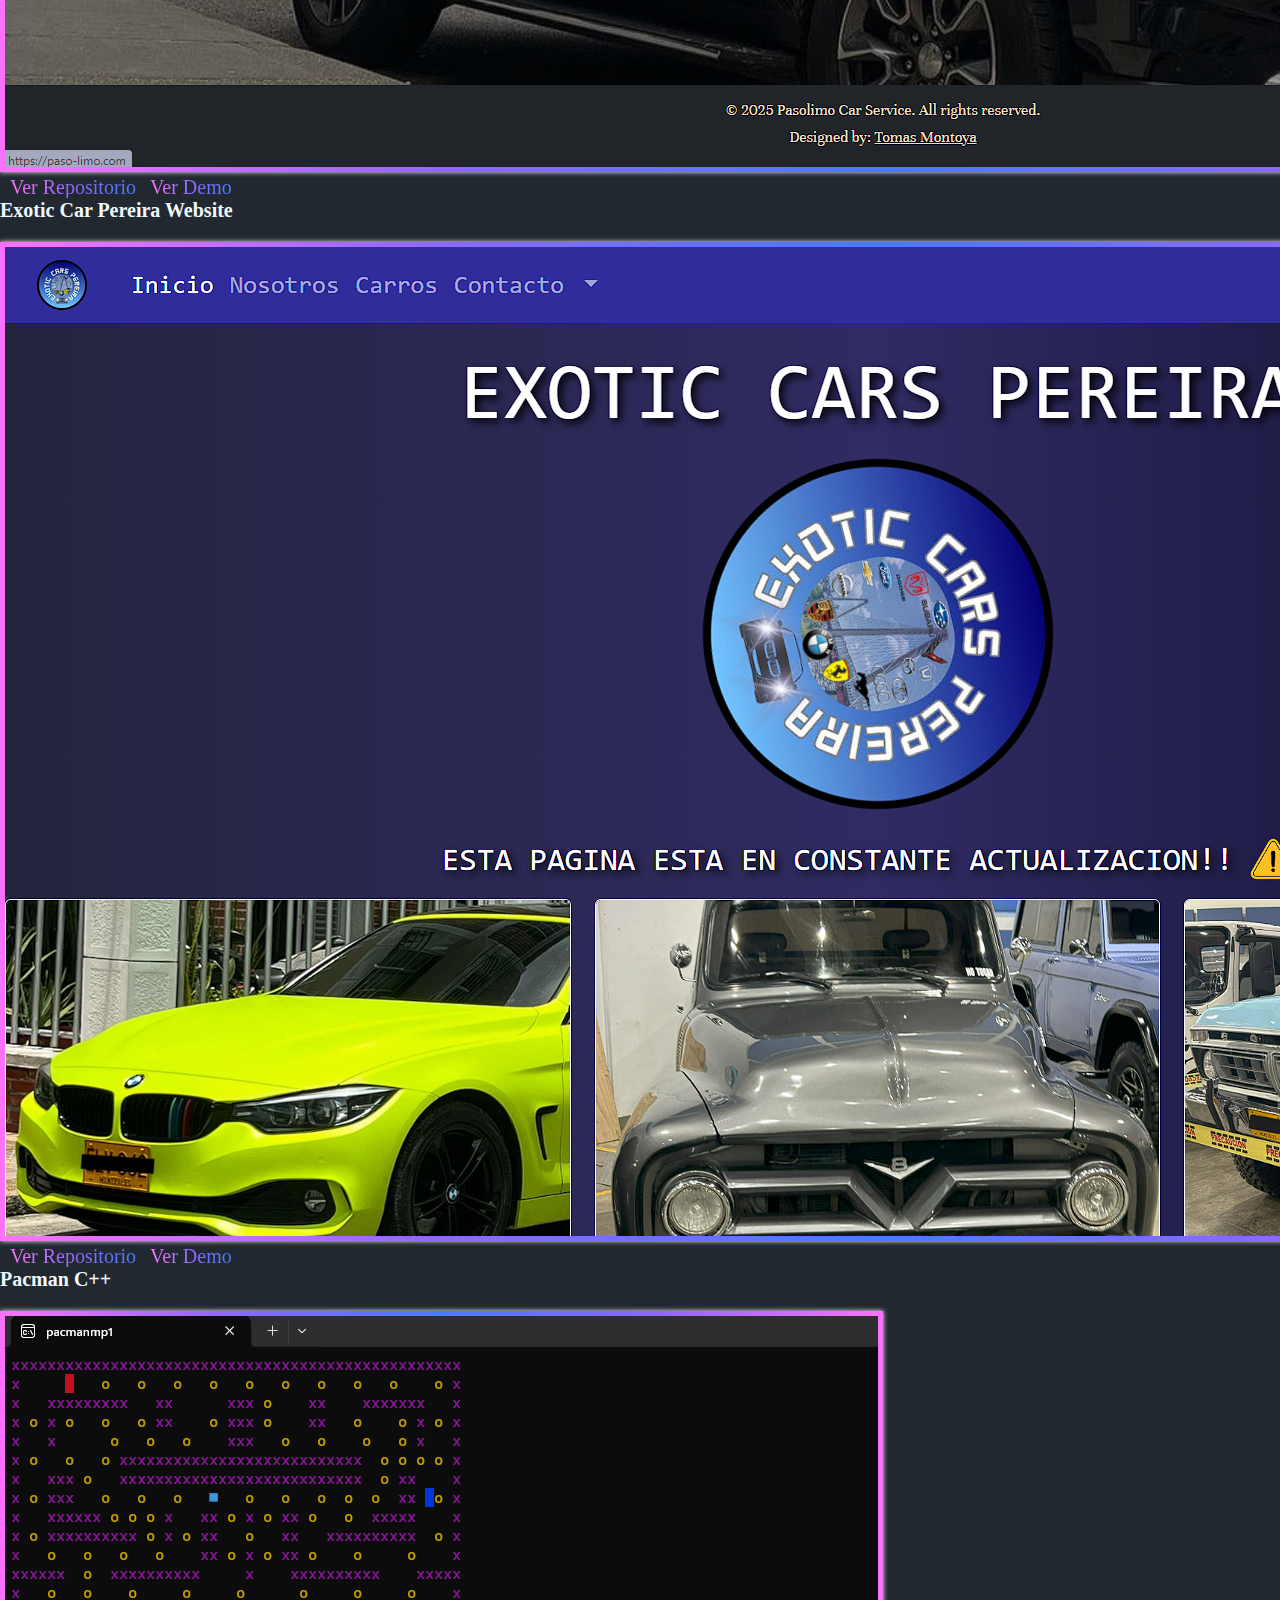
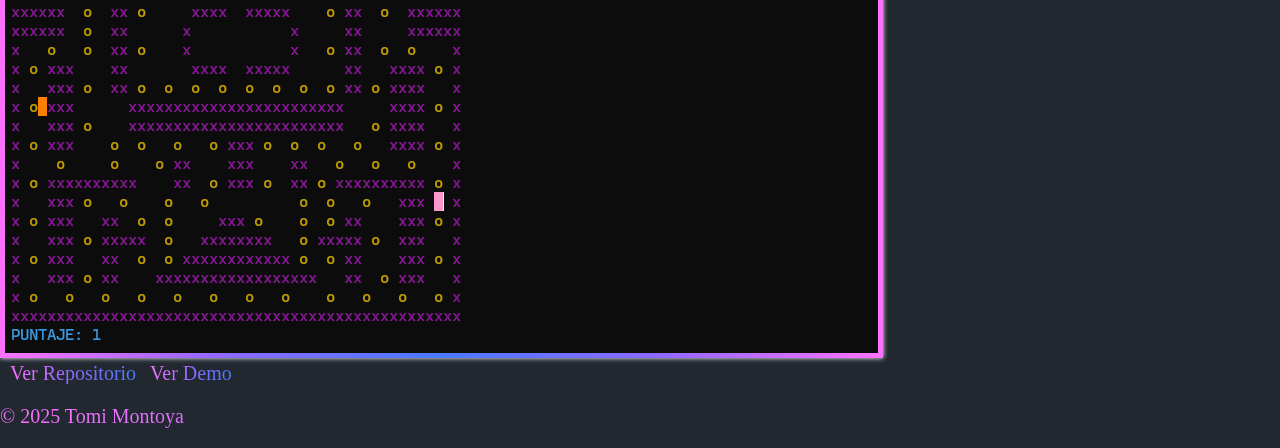
==== commit c40b3a05: "Enhance contact section with tooltip for email copy button and update layout order" ====
--- a/index.html
+++ b/index.html
@@ -10,19 +10,20 @@
       integrity="sha384-SgOJa3DmI69IUzQ2PVdRZhwQ+dy64/BUtbMJw1MZ8t5HZApcHrRKUc4W0kG879m7"
       crossorigin="anonymous"
     />
-    <link rel="stylesheet" href="index.css" />
+    <link rel="stylesheet" href="./index.css" />
   </head>
   <body>
     <header class="text-white text-center p-3" id="header">
-      <h1 id="title">Hola, mi nombre es Tomas Montoya</h1>
+      <h1 id="title">Hola, mi nombre es Tomas Montoya 👋</h1>
       <p id="subtitle">Bienvenido a mi portafolio personal</p>
+      <a href="./indexenglish.html" ><button type="button"><img src="./img/traducir.svg" width="40px" id="traducir" alt="" /></button></a>
     </header>
     <main>
       <!-- IMAGEN -->
       <div class="container mt-5">
         <div class="row">
           <!-- COLUMNA IZQUIERDA: Imagen, Softskills y Aprendiendo -->
-          <div class="col-md-6">
+          <div class="col-md-6 order-2 order-md-1">
             <!-- Imagen -->
             <img src="./img/fototomi.jpg" alt="Foto Tomi" id="fototomi" class="img-fluid mb-4" />
     
@@ -48,10 +49,10 @@
           </div>
     
           <!-- COLUMNA DERECHA: Contenido general -->
-          <div class="col-md-6">
+          <div class="col-md-6 order-1 order-md-2">
             <!-- Contacto -->
             <h1>Contacto</h1>
-            <ul class="d-flex flex-column">
+            <ul class="d-flex flex-column" id="contacto">
               <li class="bold">
                 <a href="https://github.com/TomiMontoyaDev" target="_blank">
                   <img src="./img/github.svg" id="github" alt="" />
@@ -62,8 +63,8 @@
                 <a href="mailto:tomasmontoyabuitrago@gmail.com" target="_blank">
                   <img src="./img/mail.svg" id="correo" alt="" />
                 </a>
-                tomasmontoyabuitrago@gmail.com
-                <button id="copiar" onclick="copiarCorreo()">Copy!</button>
+                <button id="copiar" data-tooltip="Copiar" onclick="copiarCorreo()">tomasmontoyabuitrago@gmail.com</button>
+                <div id="tooltip" class="tooltip"></div>
               </li>
               <li class="bold">
                 <a href="./Hoja de vida Tomas.pdf" target="_blank">
@@ -170,7 +171,7 @@
         navigator.clipboard.writeText(correo);
         document.getElementById("copiar").innerText = "¡Copiado!";
         setTimeout(() => {
-          document.getElementById("copiar").innerText = "Copy!";
+          document.getElementById("copiar").innerText = "Copiar";
         }, 2000);
       }
 
@@ -185,6 +186,25 @@
         window.open("./pacmanmapa1.exe", "_blank");
       }
 
+      const boton = document.getElementById("copiar");
+  const tooltip = document.getElementById("tooltip");
+
+  boton.addEventListener("mouseover", (e) => {
+    const mensaje = boton.getAttribute("data-tooltip");
+    tooltip.textContent = mensaje;
+    tooltip.style.left = e.pageX + "px";
+    tooltip.style.top = (e.pageY - 40) + "px";
+    tooltip.style.opacity = 1;
+  });
+
+  boton.addEventListener("mousemove", (e) => {
+    tooltip.style.left = e.pageX + "px";
+    tooltip.style.top = (e.pageY - 40) + "px";
+  });
+
+  boton.addEventListener("mouseout", () => {
+    tooltip.style.opacity = 0;
+  });
     </script>
   </body>
 </html>
--- a/index.css
+++ b/index.css
@@ -341,3 +341,30 @@
   animation: gradient 2.5s linear infinite;
   font-size: 20px;
 }
+
+a {
+  text-decoration: none;
+  list-style: none;
+}
+
+#header button {
+  background-color: #2965f1;
+}
+
+#correocontact li:hover {
+  background-color: #fff;
+  color: #000;
+  box-shadow: 0 0 10px rgba(255, 255, 255);
+}
+
+.tooltip {
+  position: absolute;
+  background-color: black;
+  color: white;
+  padding: 5px 10px;
+  border-radius: 5px;
+  font-size: 14px;
+  pointer-events: none;
+  opacity: 0;
+  transition: opacity 0.2s;
+}
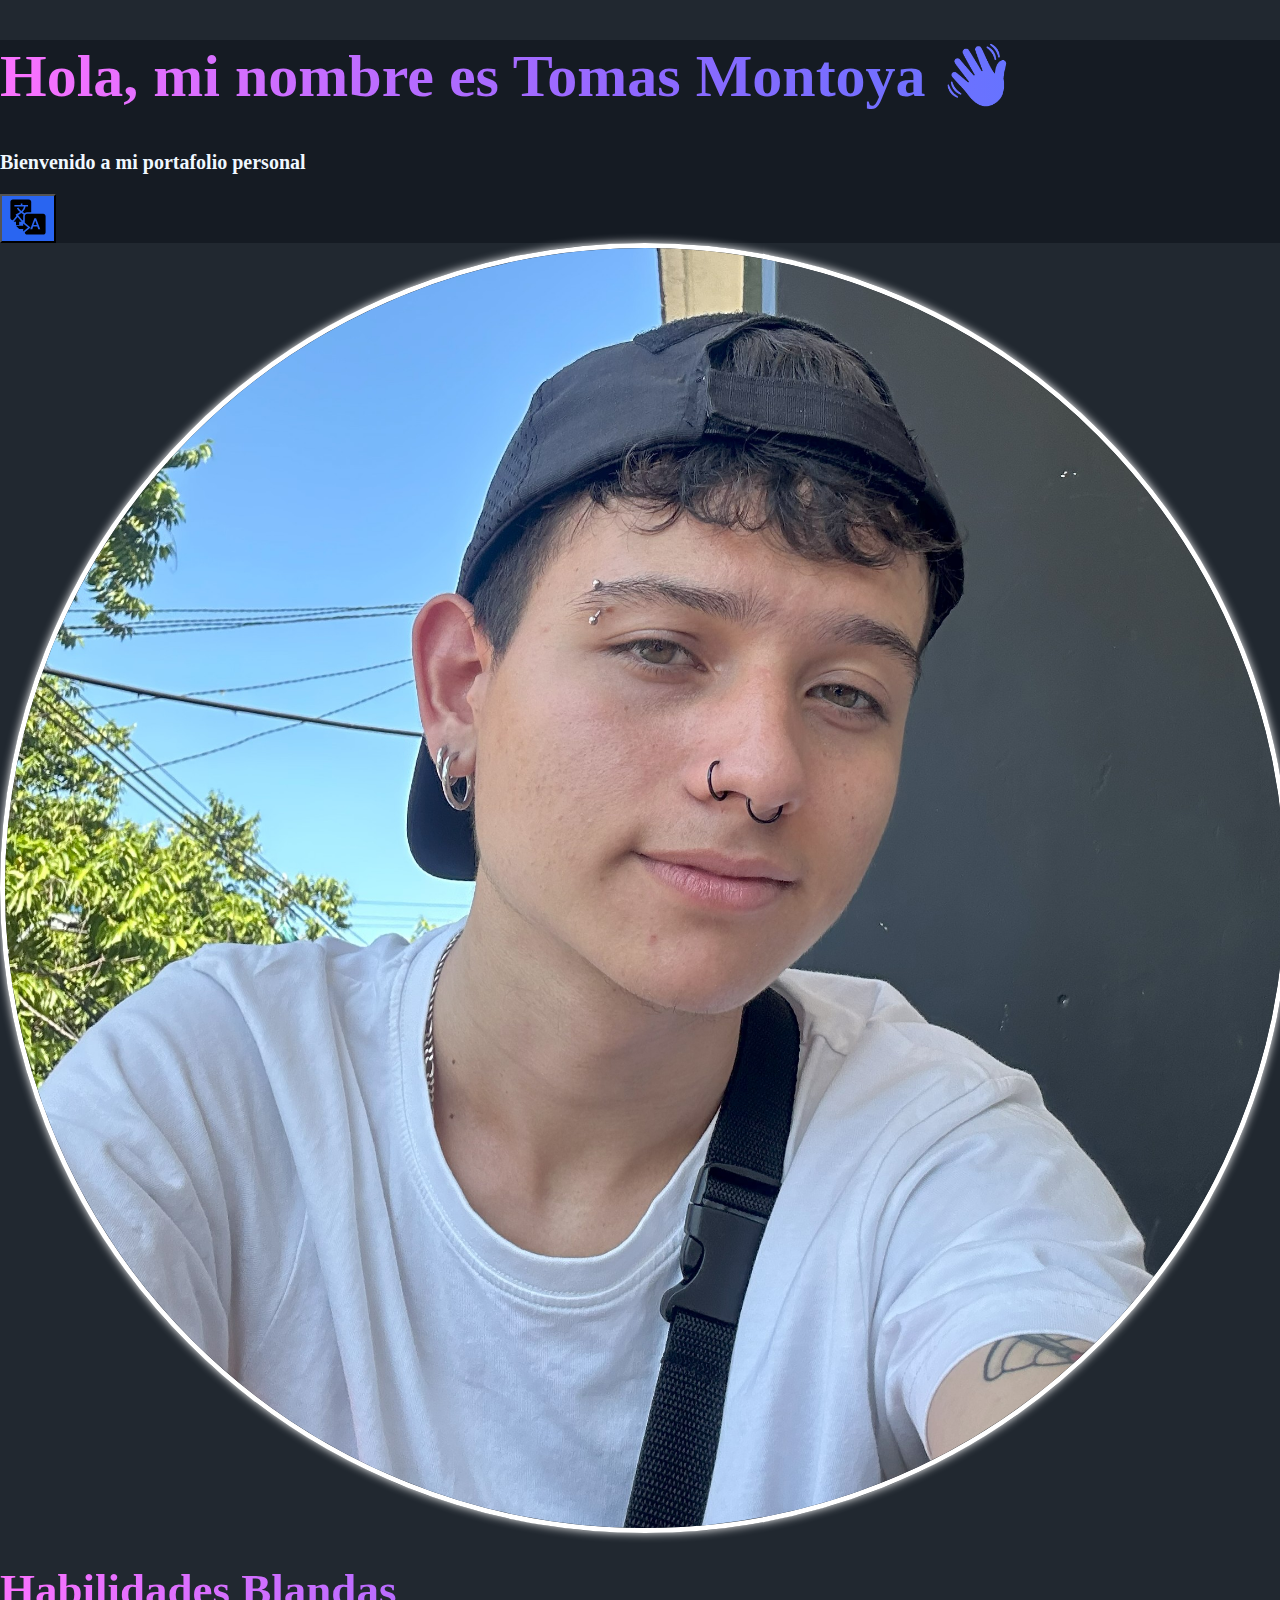
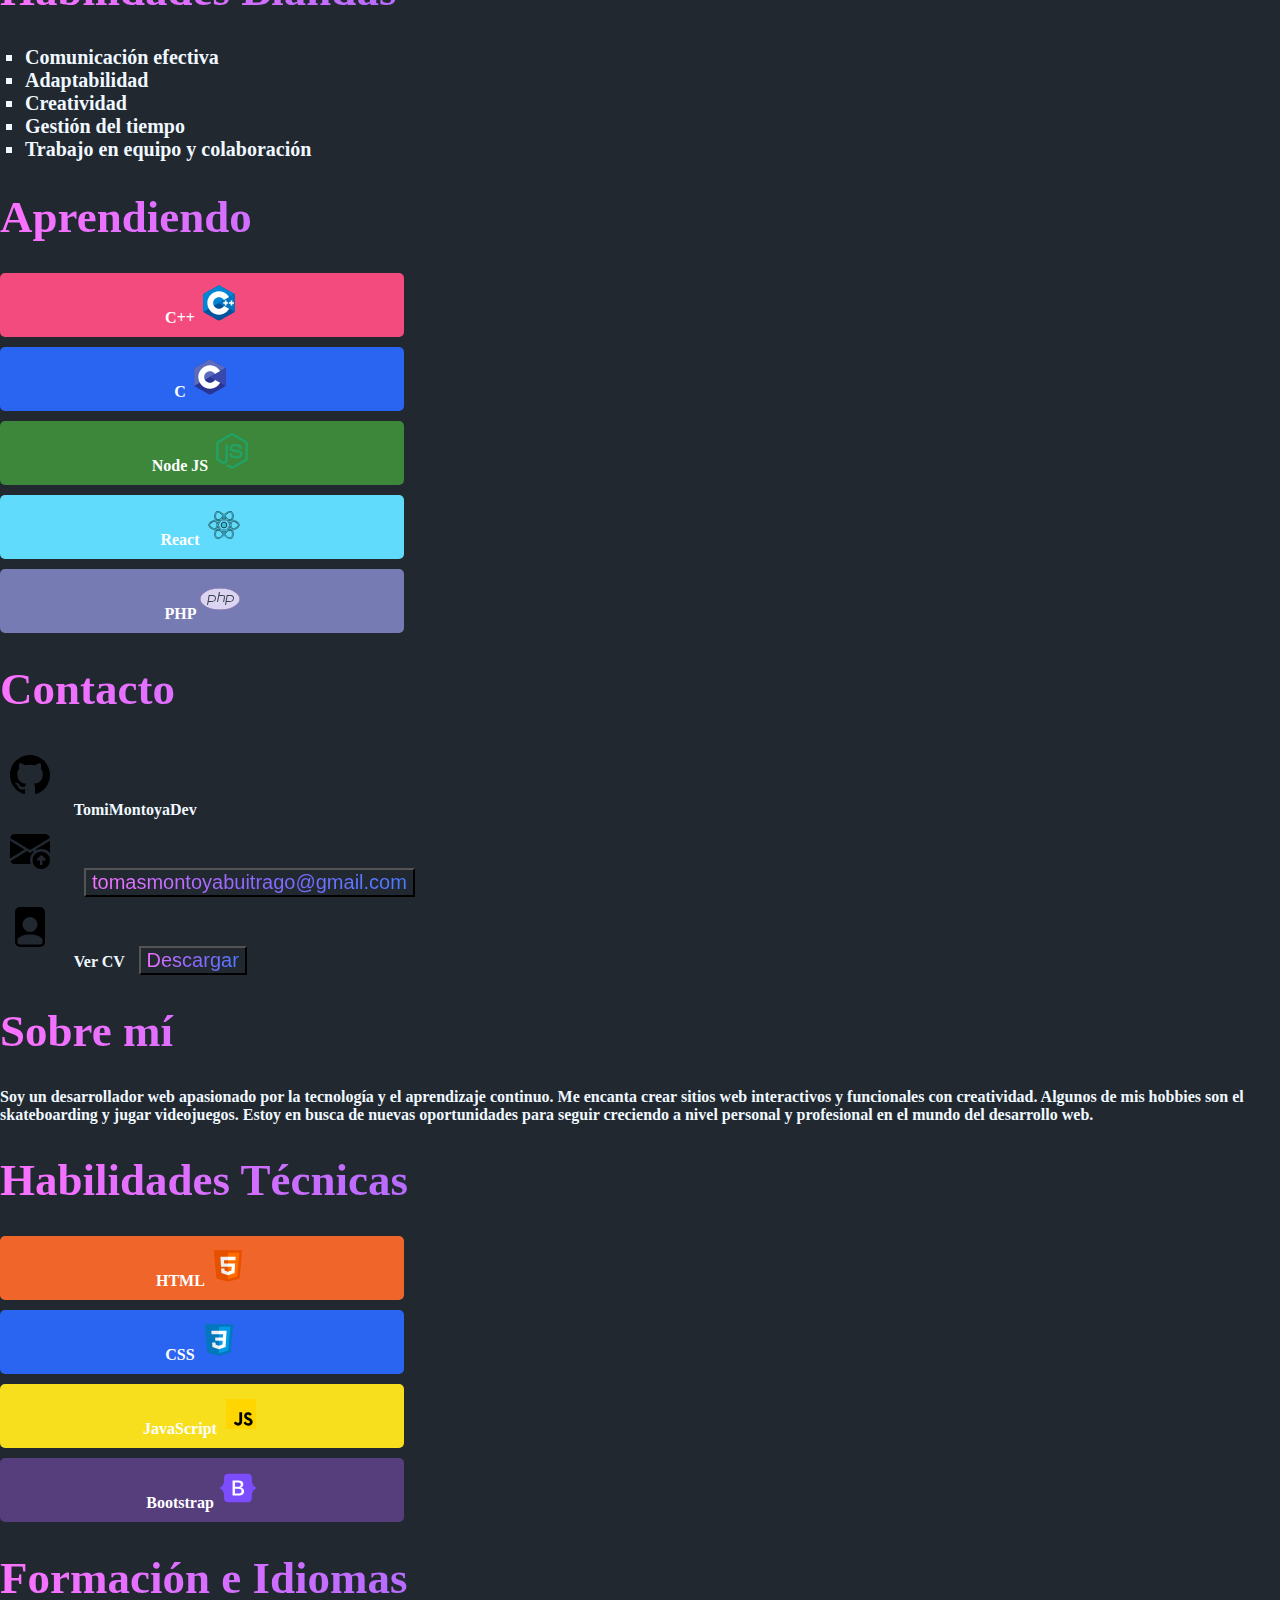
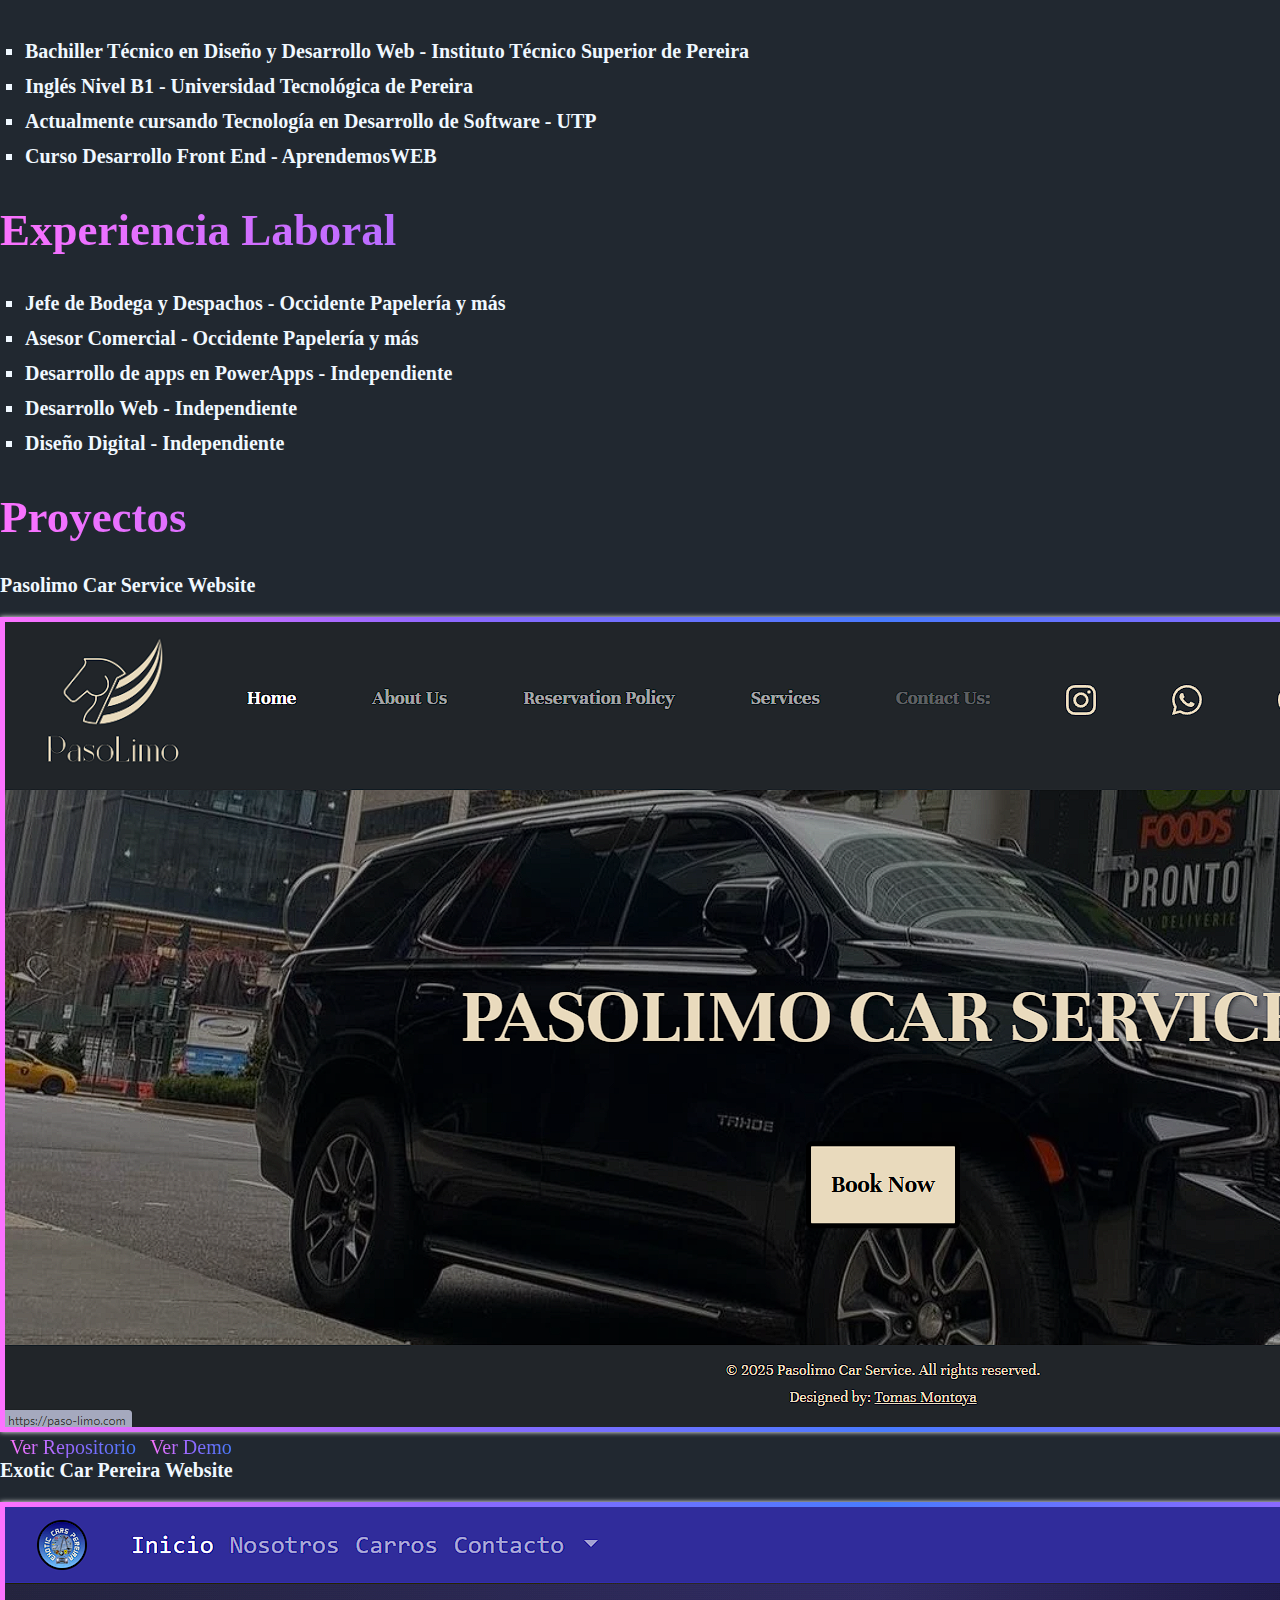
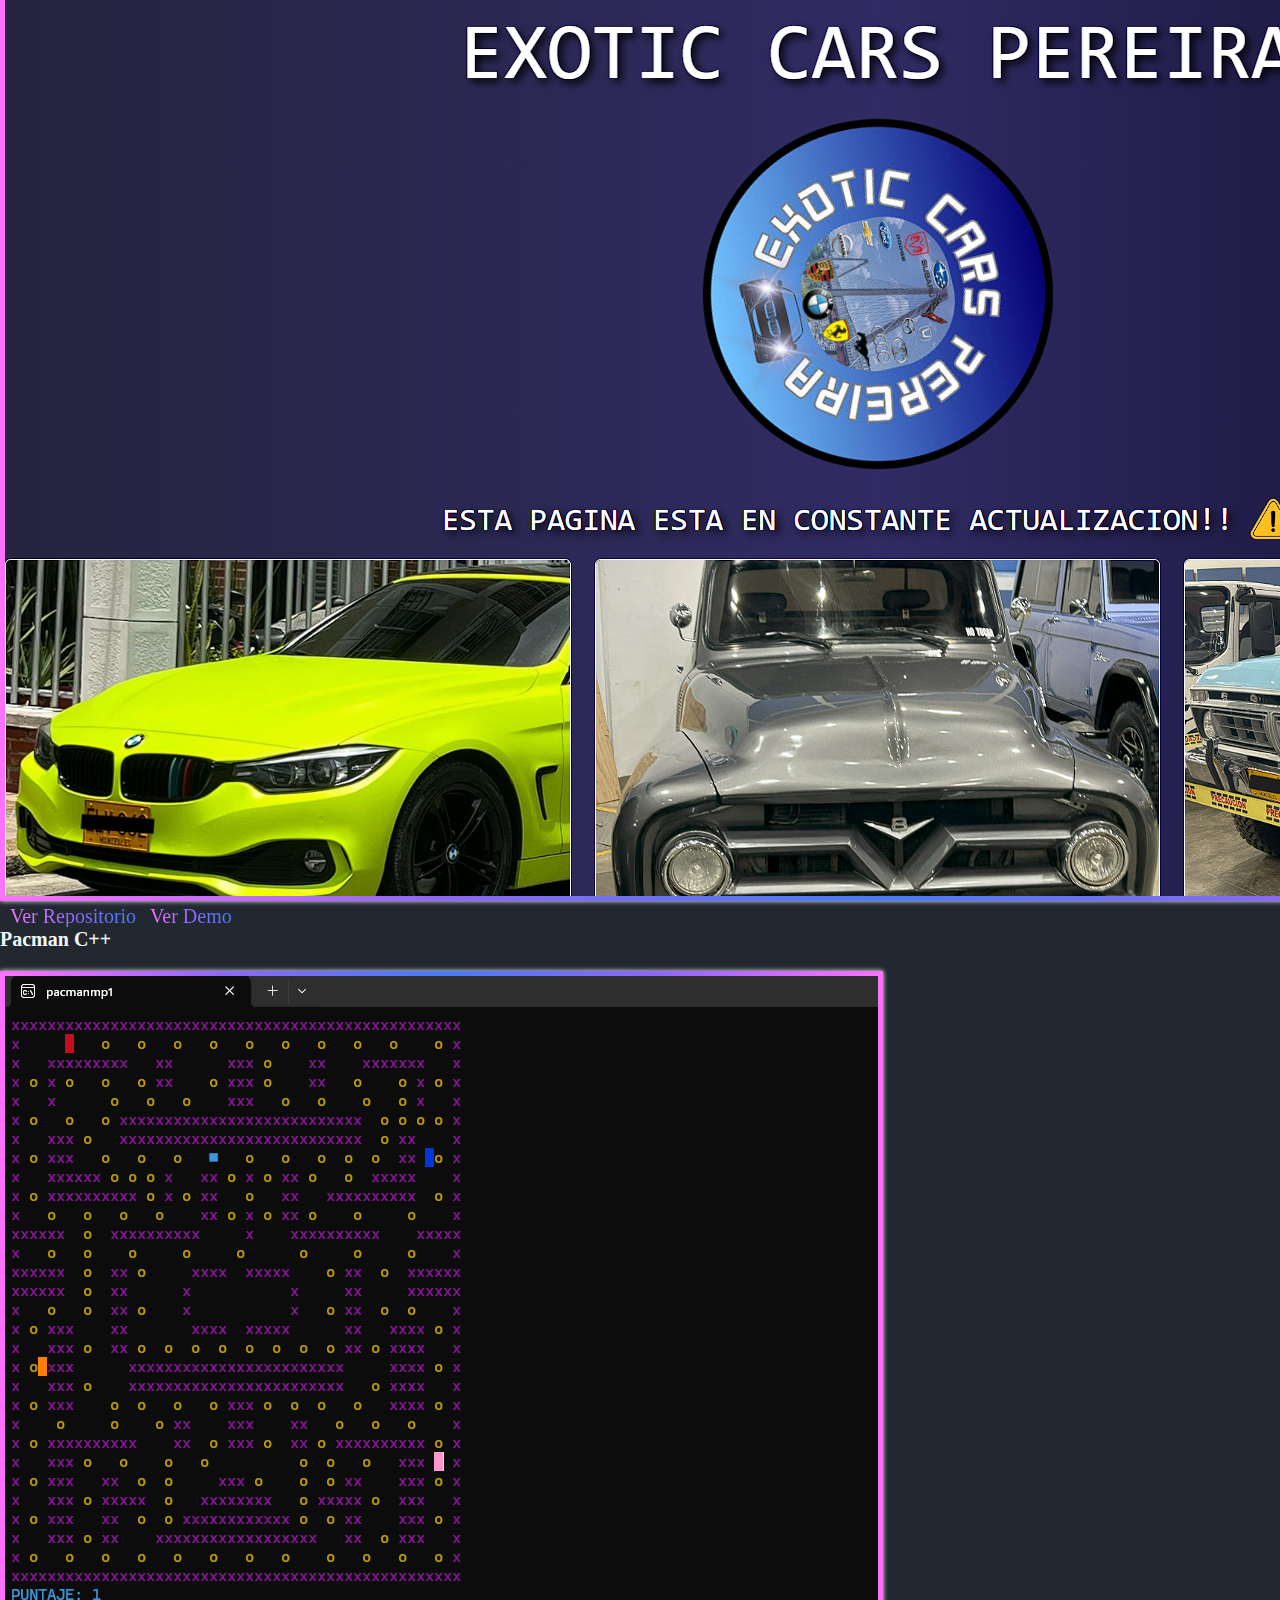
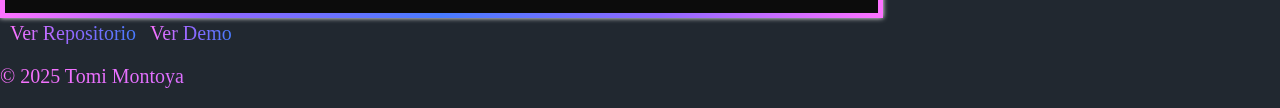
==== commit ace59e59: "Add responsive styles for contact icons and update email button text" ====
--- a/index.html
+++ b/index.html
@@ -55,20 +55,20 @@
             <ul class="d-flex flex-column" id="contacto">
               <li class="bold">
                 <a href="https://github.com/TomiMontoyaDev" target="_blank">
-                  <img src="./img/github.svg" id="github" alt="" />
+                  <img src="./img/github.svg" class="img-fluid icono-contacto" id="github" alt="" />
                 </a>
                 TomiMontoyaDev
               </li>
               <li class="bold">
                 <a href="mailto:tomasmontoyabuitrago@gmail.com" target="_blank">
-                  <img src="./img/mail.svg" id="correo" alt="" />
+                  <img src="./img/mail.svg" class="img-fluid icono-contacto" id="correo" alt="" />
                 </a>
                 <button id="copiar" data-tooltip="Copiar" onclick="copiarCorreo()">tomasmontoyabuitrago@gmail.com</button>
                 <div id="tooltip" class="tooltip"></div>
               </li>
               <li class="bold">
                 <a href="./Hoja de vida Tomas.pdf" target="_blank">
-                  <img src="./img/cv.svg" id="cv" alt="" />
+                  <img src="./img/cv.svg" class="img-fluid icono-contacto" id="cv" alt="" />
                 </a>
                 Ver CV
                 <button id="descargar" onclick="descargarCV()">Descargar</button>
@@ -171,7 +171,7 @@
         navigator.clipboard.writeText(correo);
         document.getElementById("copiar").innerText = "¡Copiado!";
         setTimeout(() => {
-          document.getElementById("copiar").innerText = "Copiar";
+          document.getElementById("copiar").innerText = "tomasmontoyabuitrago@gmail.com";
         }, 2000);
       }
 
--- a/index.css
+++ b/index.css
@@ -368,3 +368,8 @@
   opacity: 0;
   transition: opacity 0.2s;
 }
+
+.icono-contacto {
+  max-width: 40px;
+  height: auto;
+}
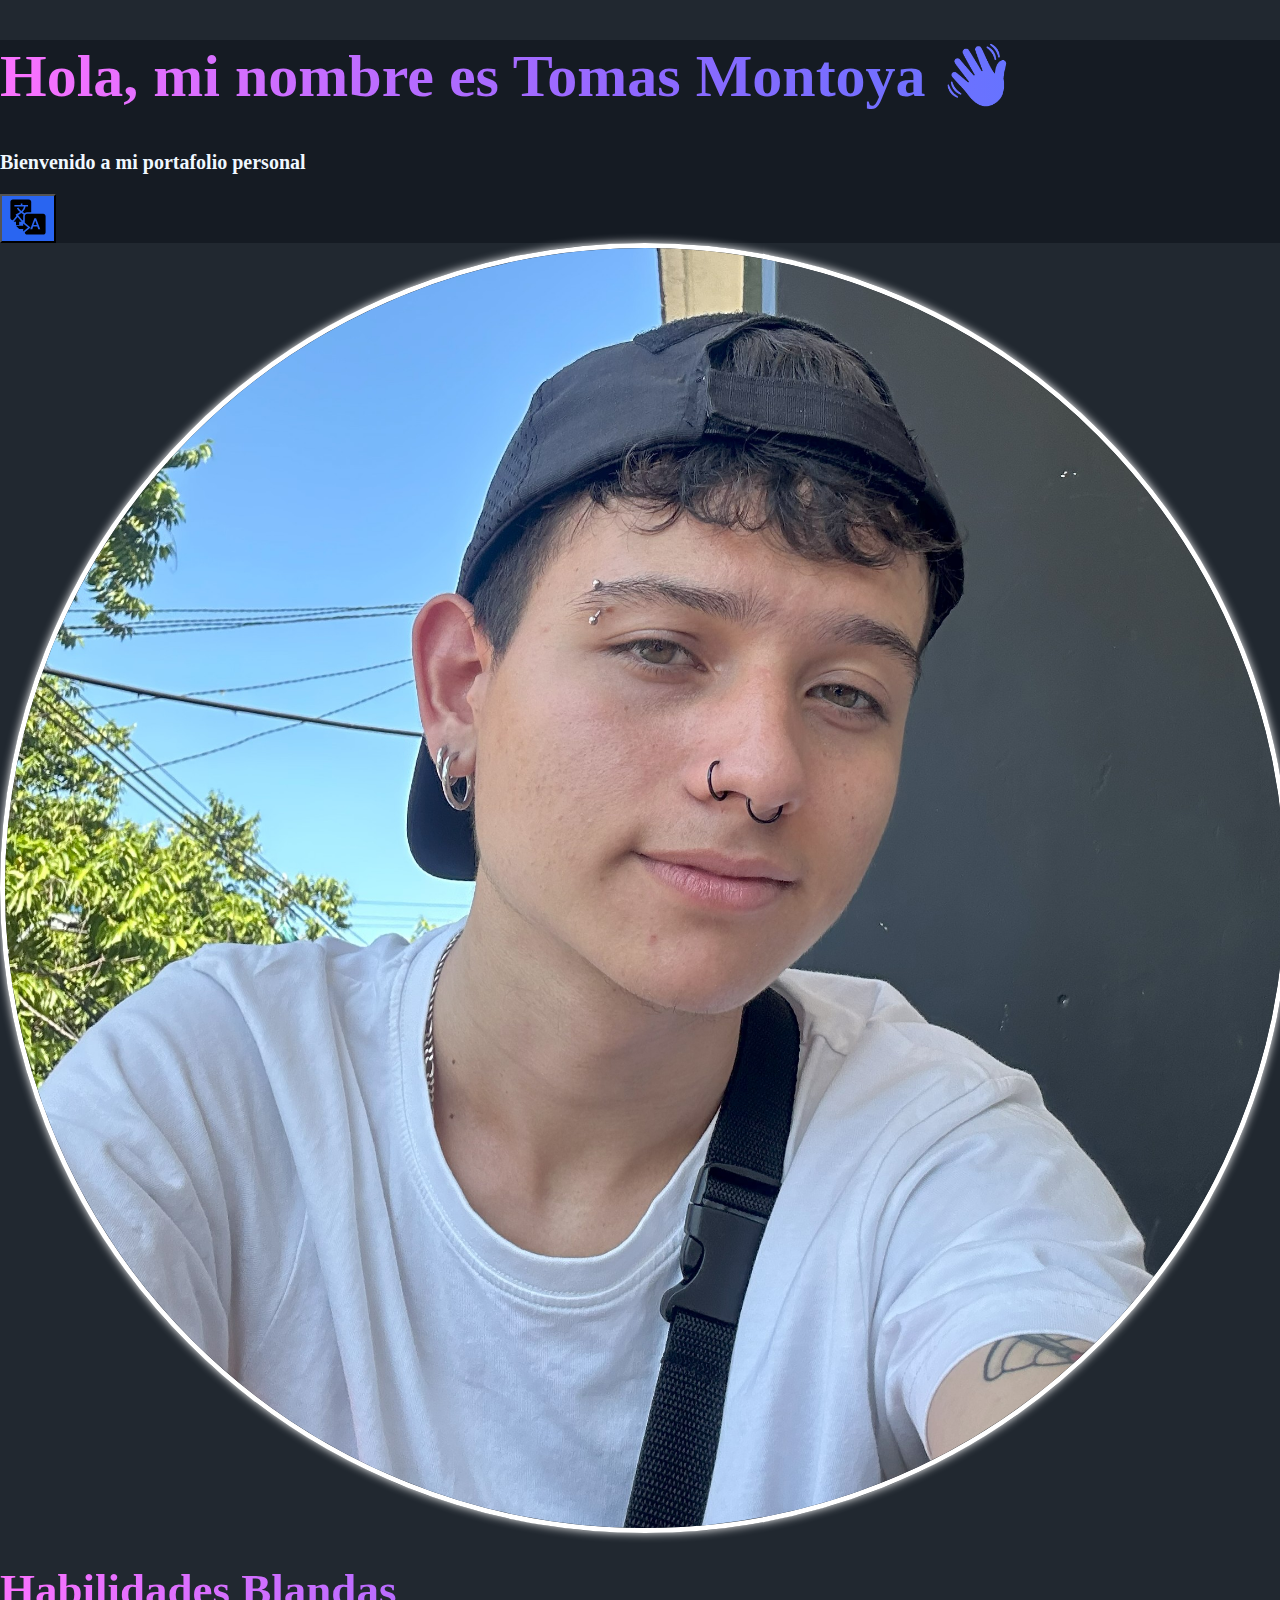
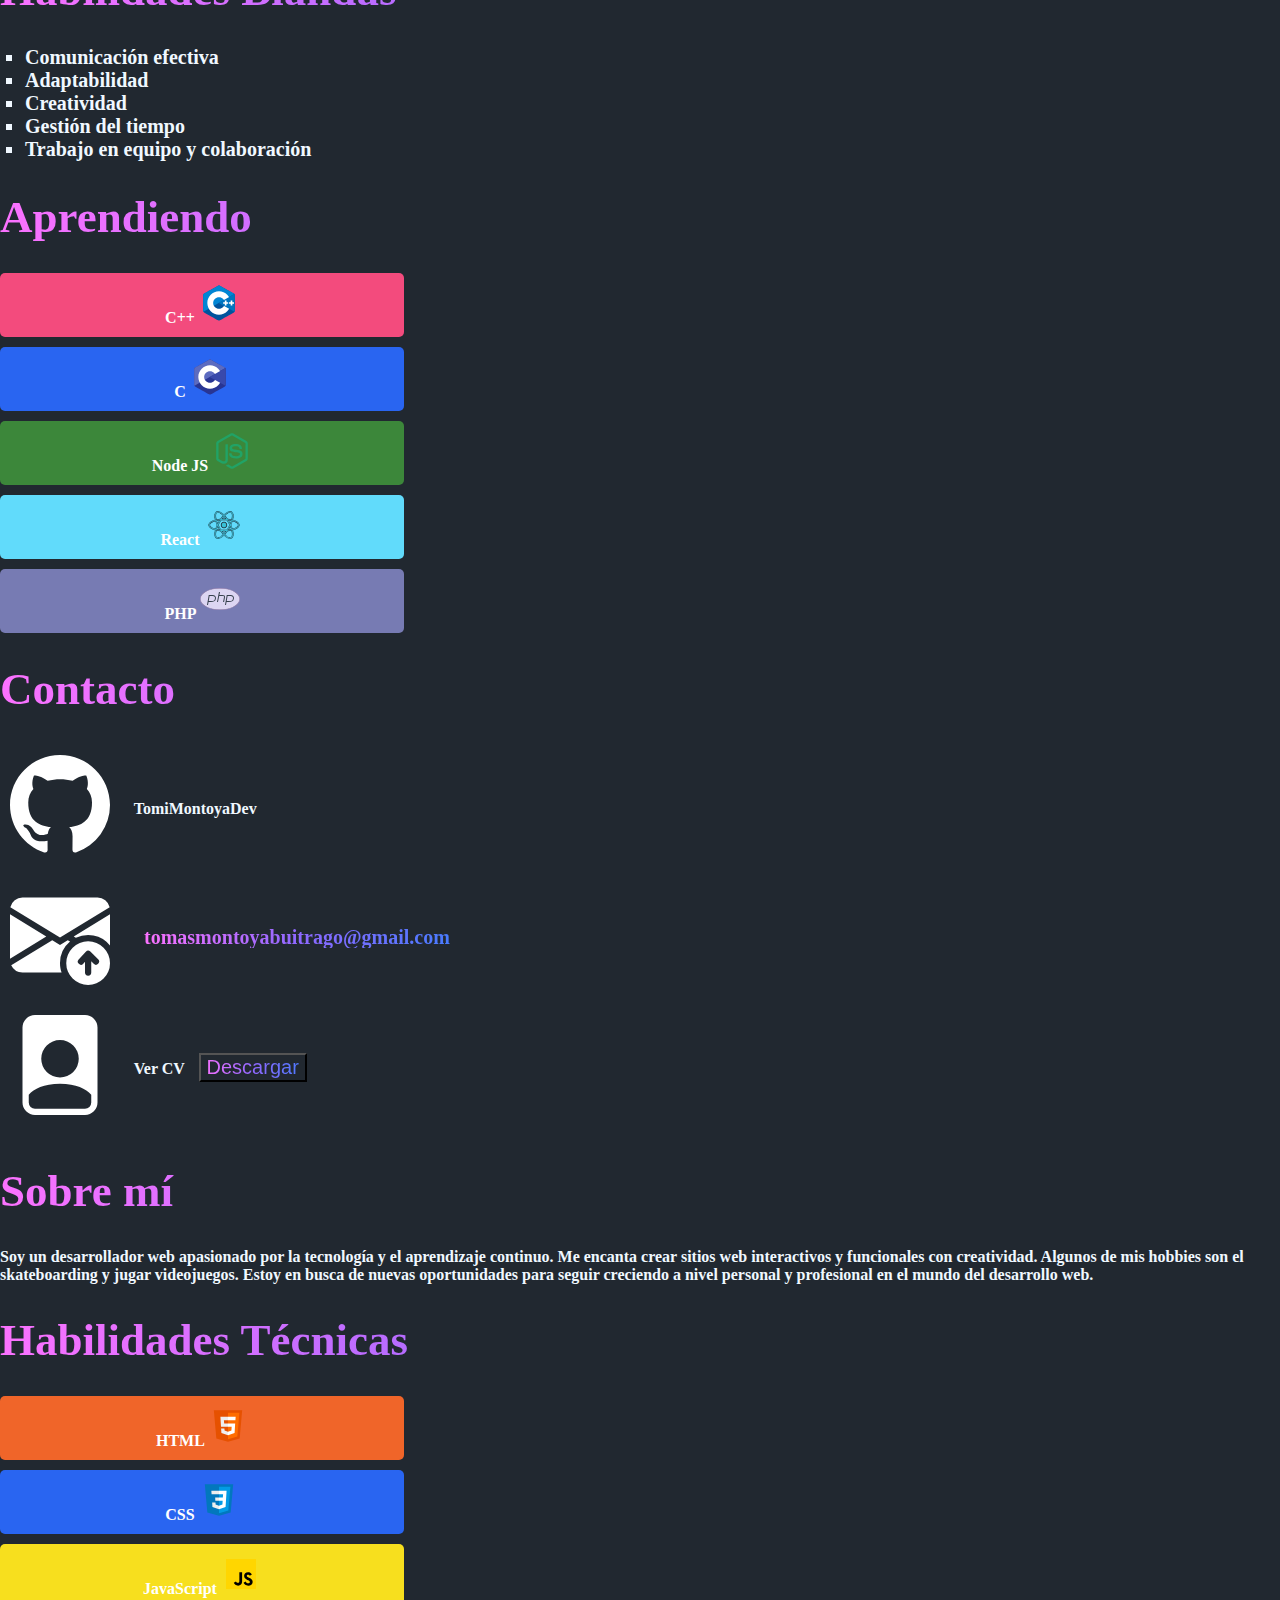
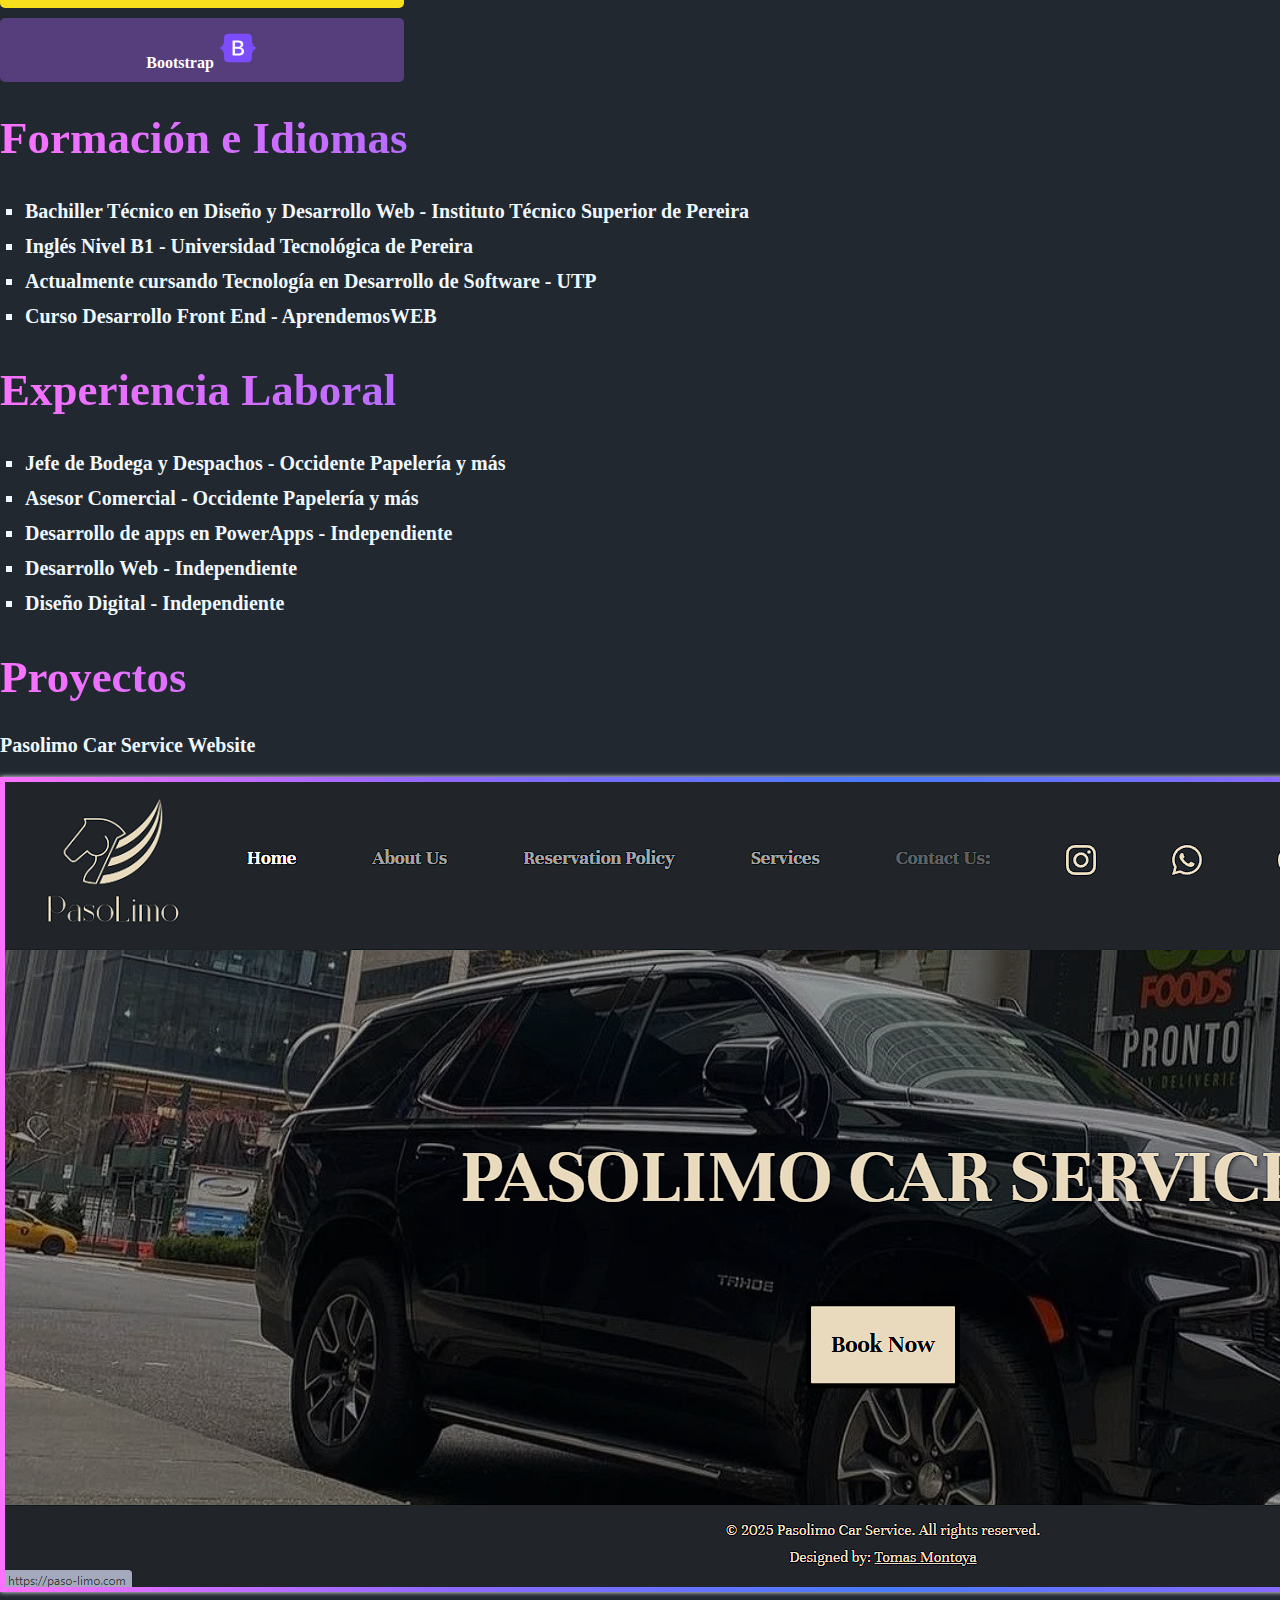
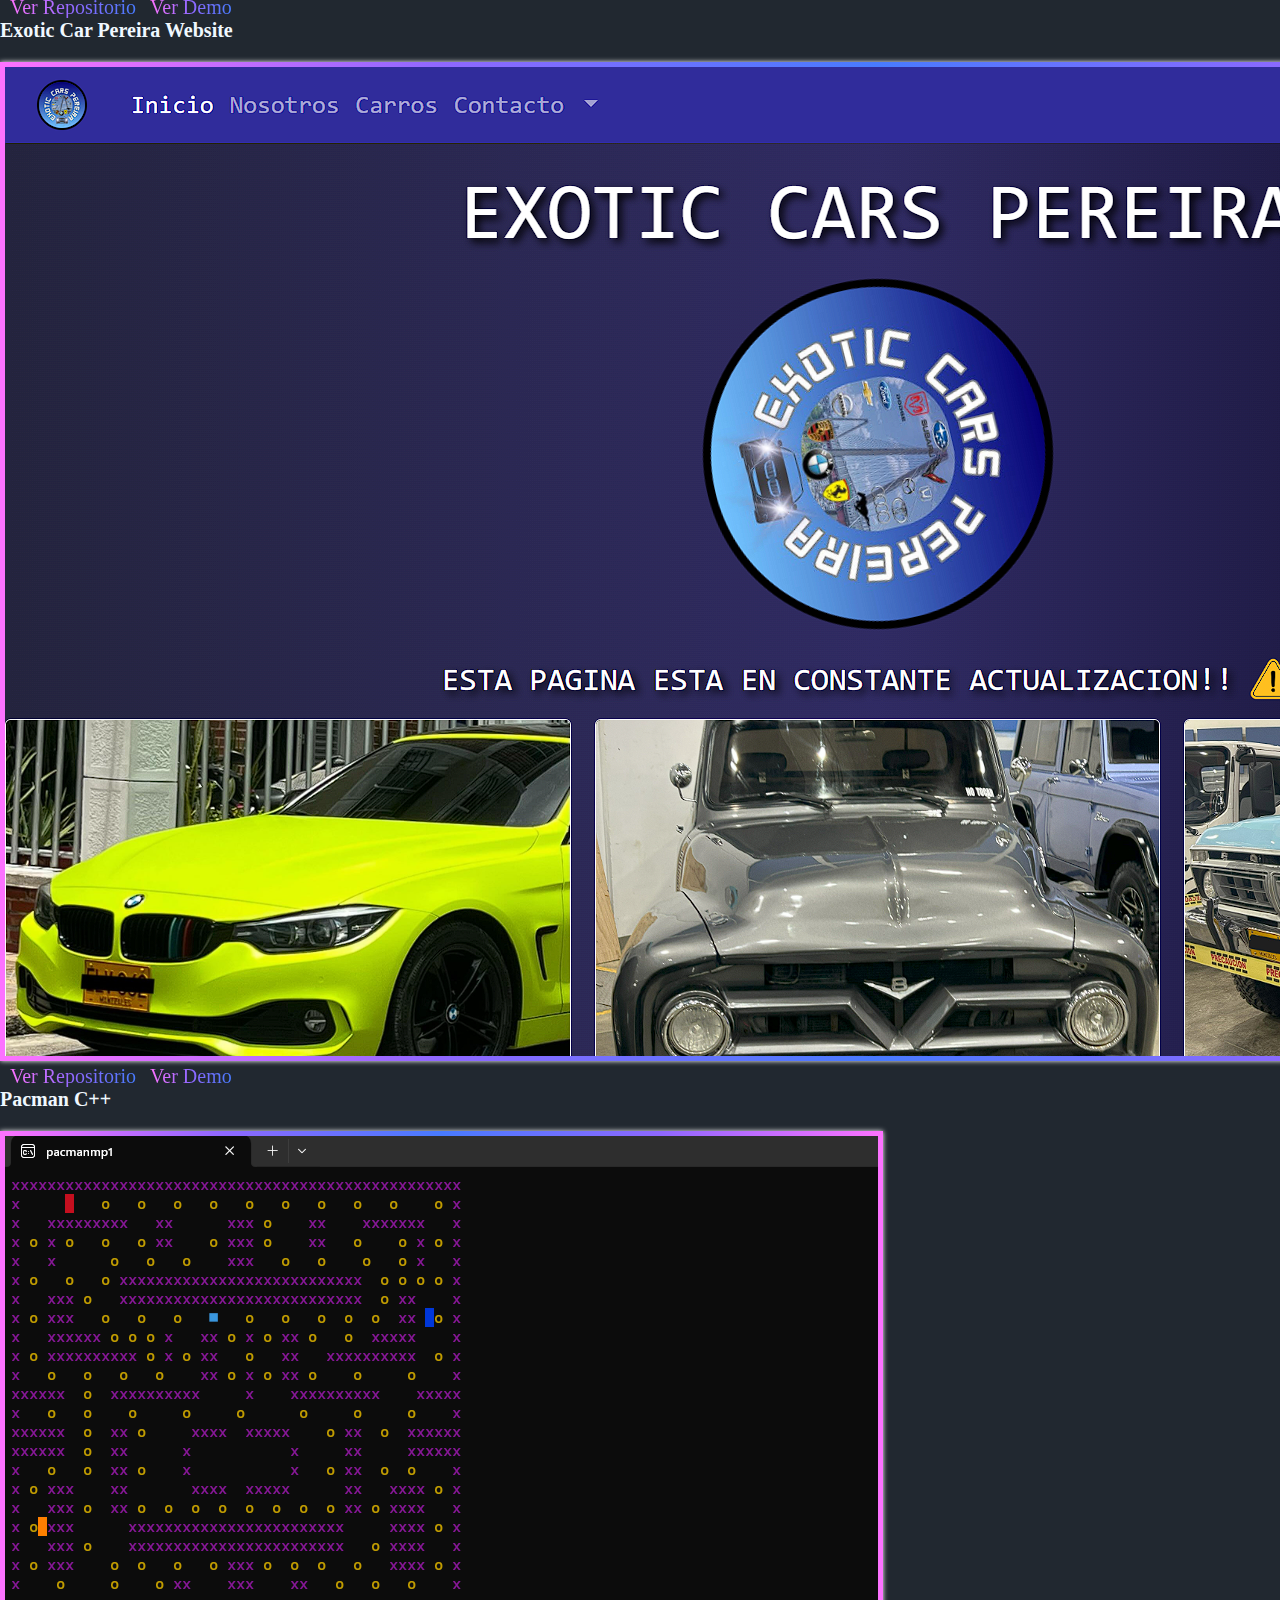
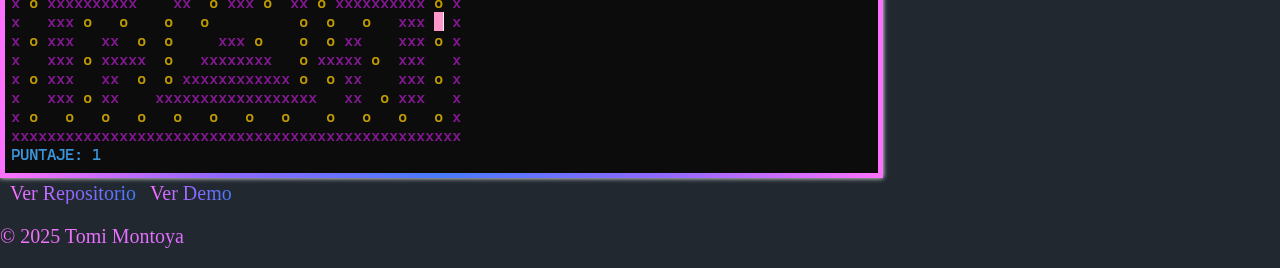
==== commit 9df4524d: "Update contact icons styles and replace button with link for email copy functionality" ====
--- a/index.html
+++ b/index.html
@@ -23,10 +23,9 @@
       <div class="container mt-5">
         <div class="row">
           <!-- COLUMNA IZQUIERDA: Imagen, Softskills y Aprendiendo -->
-          <div class="col-md-6 order-2 order-md-1">
+          <div class="col-md-6">
             <!-- Imagen -->
-            <img src="./img/fototomi.jpg" alt="Foto Tomi" id="fototomi" class="img-fluid mb-4" />
-    
+            <img src="./img/fototomi.jpg" alt="Foto Tomi" id="fototomi" class="img-fluid mb-4" />  
             <!-- Habilidades Blandas -->
             <h1>Habilidades Blandas</h1>
             <ul id="softskills">
@@ -49,7 +48,7 @@
           </div>
     
           <!-- COLUMNA DERECHA: Contenido general -->
-          <div class="col-md-6 order-1 order-md-2">
+          <div class="col-md-6">
             <!-- Contacto -->
             <h1>Contacto</h1>
             <ul class="d-flex flex-column" id="contacto">
@@ -63,7 +62,7 @@
                 <a href="mailto:tomasmontoyabuitrago@gmail.com" target="_blank">
                   <img src="./img/mail.svg" class="img-fluid icono-contacto" id="correo" alt="" />
                 </a>
-                <button id="copiar" data-tooltip="Copiar" onclick="copiarCorreo()">tomasmontoyabuitrago@gmail.com</button>
+                <a id="copiar" data-tooltip="Copiar" onclick="copiarCorreo()">tomasmontoyabuitrago@gmail.com</a>
                 <div id="tooltip" class="tooltip"></div>
               </li>
               <li class="bold">
--- a/index.css
+++ b/index.css
@@ -370,6 +370,22 @@
 }
 
 .icono-contacto {
-  max-width: 40px;
+  max-width: 100px;
   height: auto;
-}
+  margin-right: 5px;
+  vertical-align: middle;
+  transition: transform 0.3s ease-in-out;
+  filter: invert(1);
+}
+
+@media (max-width: 768px) {
+  .icono-contacto {
+    max-width: 80px;
+  }
+}
+
+@media (max-width: 480px) {
+  .icono-contacto {
+    max-width: 60px;
+  }
+}
